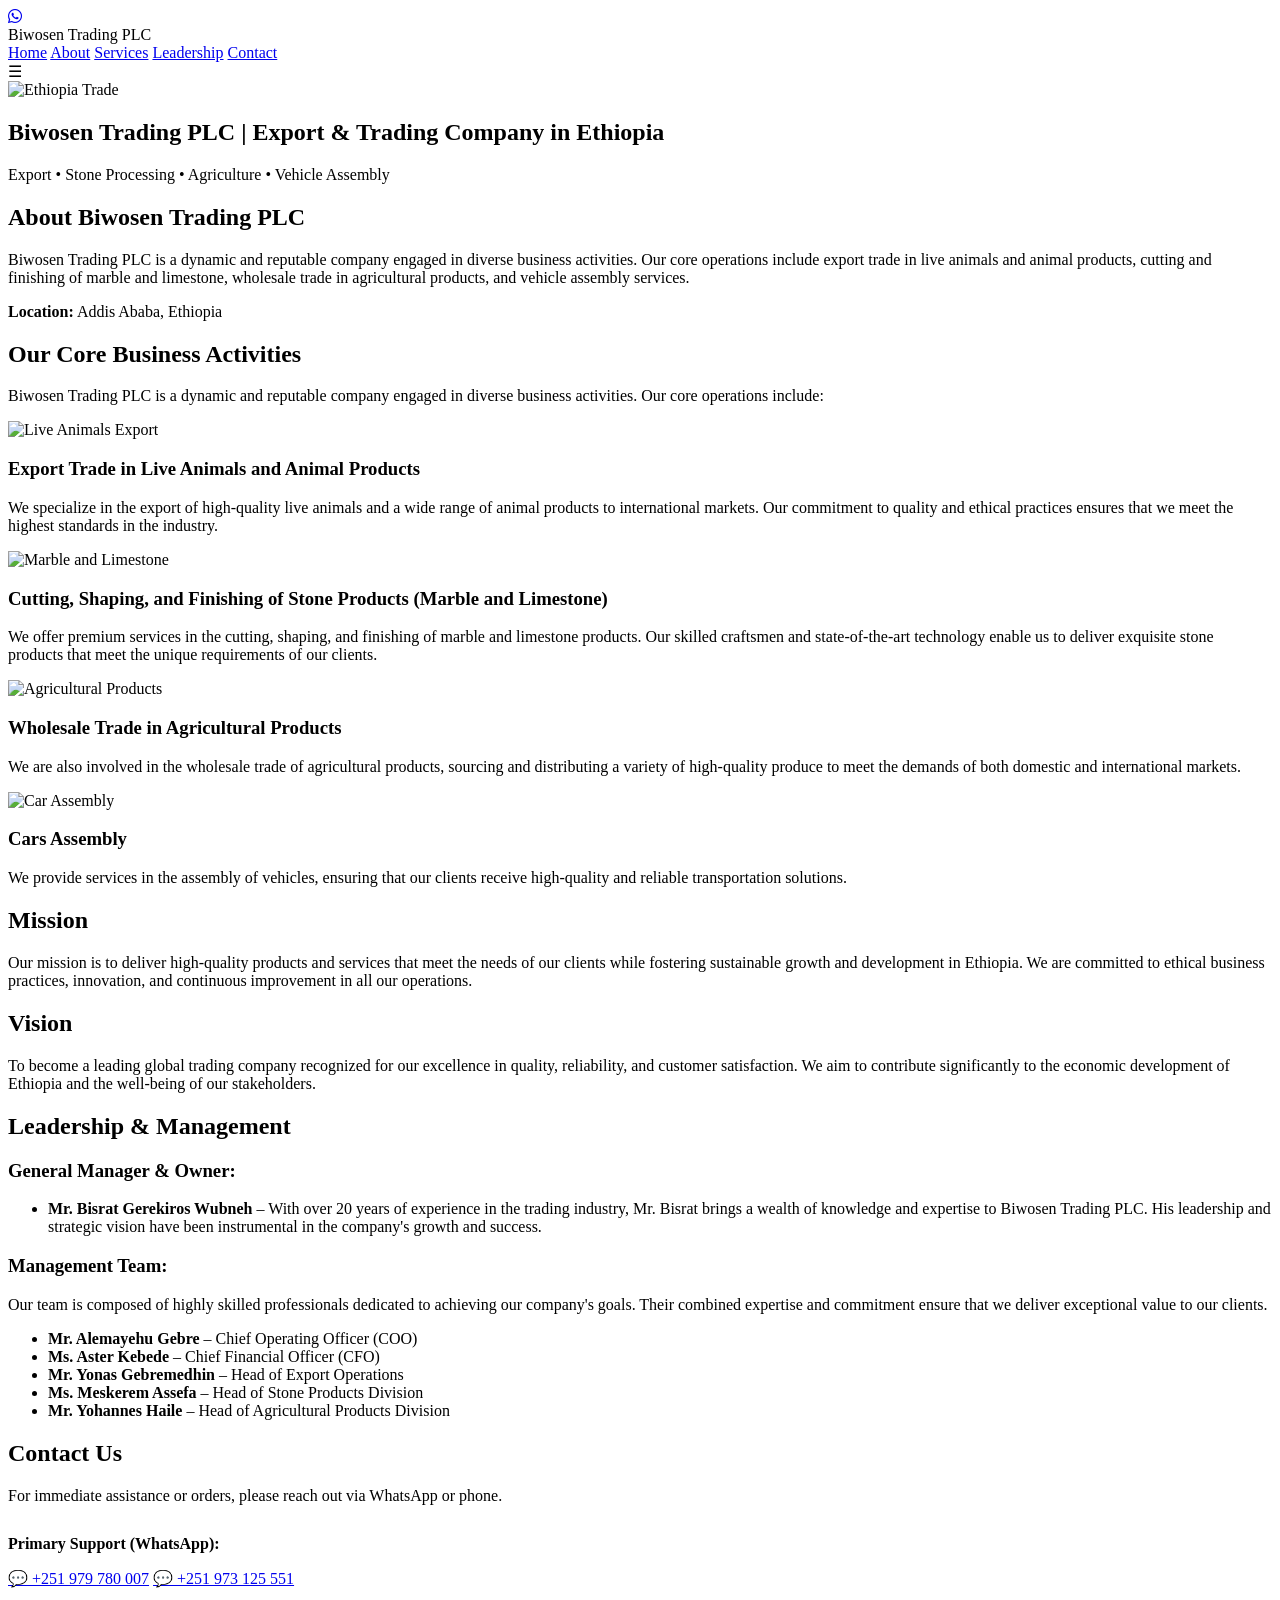
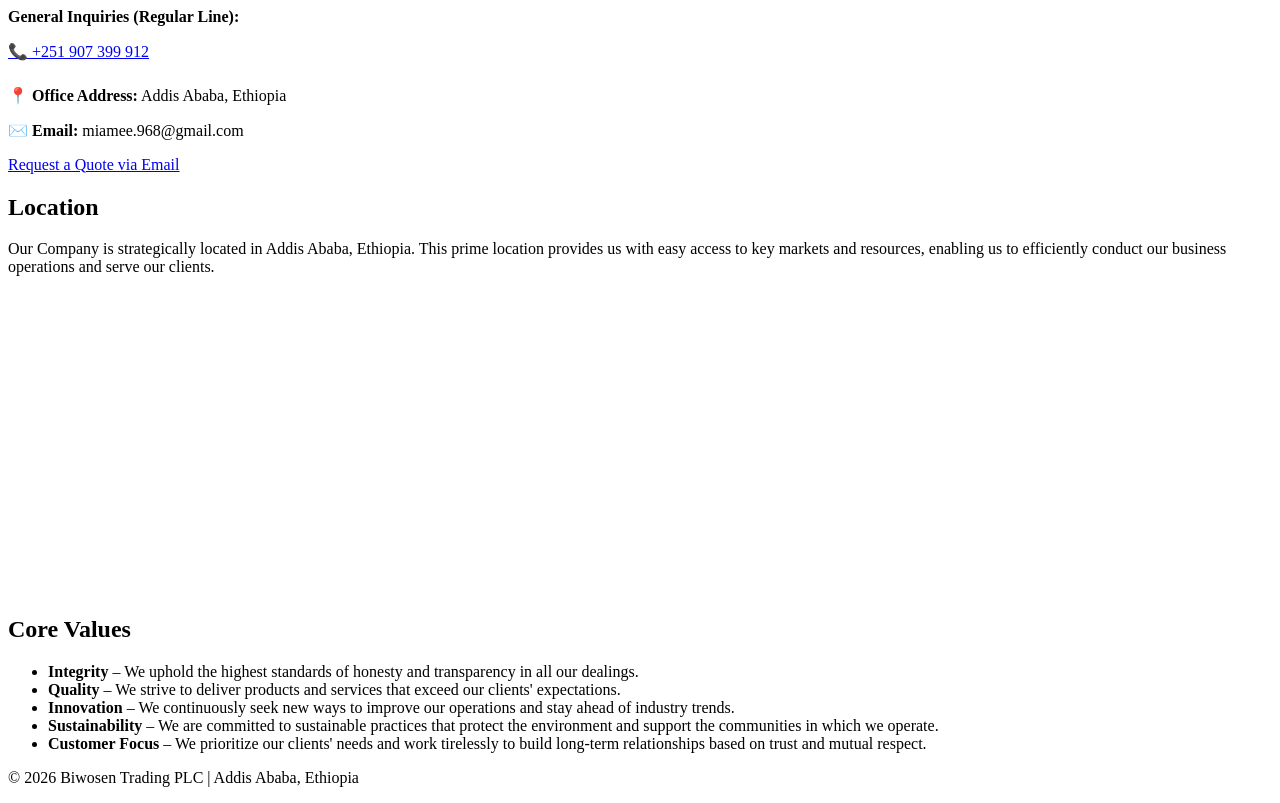
==== index.html @ 4773ff1c "Biwosen" ====
<!DOCTYPE html>
<html lang="en">
<head>
<meta charset="UTF-8">
<meta name="viewport" content="width=device-width, initial-scale=1.0">
<title>Biwosen Trading PLC | Export & Trading Company in Ethiopia</title>

<meta name="description" content="Biwosen Trading PLC is a leading trading company in Ethiopia specializing in live animals export, stone processing, agricultural wholesale, and vehicle assembly.">
<!--searchable keywords on google-->
<meta name="keywords" content="Ethiopia trading company, live animals export Ethiopia, marble stone Ethiopia, agriculture export Ethiopia, vehicle assembly Ethiopia">
<!--WhatsApp -->
<link rel="stylesheet" href="https://cdnjs.cloudflare.com/ajax/libs/font-awesome/6.5.0/css/all.min.css">

<link rel="stylesheet" href="css/style.css">
</head>

<a href="https://wa.me/251979780007" class="wa-float" target="_blank">
  <i class="fa-brands fa-whatsapp"></i>
</a>

<body>

<header>
  <div class="logo">Biwosen Trading PLC</div>
  <nav id="nav">
    <a href="#home">Home</a>
    <a href="#about">About</a>
    <a href="#services">Services</a>
    <a href="#leadership">Leadership</a>
    <a href="#contact">Contact</a>
  </nav>
  <div class="menu-toggle" onclick="toggleMenu()">☰</div>
</header>

<!-- HERO -->
<section id="home" class="hero">
  <img src="images/hero.jpg" alt="Ethiopia Trade">
  <div class="hero-content">
    <h1>Biwosen Trading PLC | Export & Trading Company in Ethiopia</h1>
    <p>Export • Stone Processing • Agriculture • Vehicle Assembly</p>
  </div>
</section>

<!-- ABOUT -->
<section id="about" class="section light">
  <h2>About Biwosen Trading PLC</h2>
  <p>
  Biwosen Trading PLC is a dynamic and reputable company engaged in diverse business activities. Our core operations include export trade in live animals and animal products, cutting and finishing of marble and limestone, wholesale trade in agricultural products, and vehicle assembly services.
  </p>

  <p><strong>Location:</strong> Addis Ababa, Ethiopia</p>
</section>

<!-- SERVICES -->
<section id="services" class="section">

<h2>Our Core Business Activities</h2>
<p>Biwosen Trading PLC is a dynamic and reputable company engaged in diverse business activities. Our core operations include:</p>
<div class="grid">

<div class="card">
<img src="images/live-animals.jpg" alt="Live Animals Export">
<h3>Export Trade in Live Animals and Animal Products</h3>
<p>We specialize in the export of high-quality live animals and a wide range of animal products to international markets. Our commitment to quality and ethical practices ensures that we meet the highest standards in the industry.
</p>
</div>

<div class="card">
<img src="images/stone-marble.jpg" alt="Marble and Limestone">
<h3>Cutting, Shaping, and Finishing of Stone Products (Marble and Limestone)</h3>
<p>We offer premium services in the cutting, shaping, and finishing of marble and limestone products. Our skilled craftsmen and state-of-the-art technology enable us to deliver exquisite stone products that meet the unique requirements of our clients.</p>
</div>

<div class="card">
<img src="images/agriculture.jpg" alt="Agricultural Products">
<h3>Wholesale Trade in Agricultural Products</h3>
<p>We are also involved in the wholesale trade of agricultural products, sourcing and distributing a variety of high-quality produce to meet the demands of both domestic and international markets.
</p>
</div>

<div class="card">
<img src="images/car-assembly.jpg" alt="Car Assembly">
<h3>Cars Assembly</h3>
<p>We provide services in the assembly of vehicles, ensuring that our clients receive high-quality and reliable transportation solutions.</p>
</div>

</div>
</section>

<!-- MISSION & VISION -->
<section class="section light">
<h2>Mission</h2>
<p>Our mission is to deliver high-quality products and services that meet the needs of our clients while fostering sustainable growth and development in Ethiopia. We are committed to ethical business practices, innovation, and continuous improvement in all our operations.
</p>

<h2>Vision</h2>
<p>To become a leading global trading company recognized for our excellence in quality, reliability, and customer satisfaction. We aim to contribute significantly to the economic development of Ethiopia and the well-being of our stakeholders.</p>
</section>

<!-- LEADERSHIP -->
<section id="leadership" class="section">
<h2>Leadership & Management</h2>
<!-- <img src="images/leadership.jpg" class="leader-img" alt="Leadership"> -->

<h3>General Manager & Owner:</h3> 
<ul><li><strong>Mr. Bisrat Gerekiros Wubneh</strong> – With over 20 years of experience in the trading industry, Mr. Bisrat brings a wealth of knowledge and expertise to Biwosen Trading PLC. His leadership and strategic vision have been instrumental in the company's growth and
success.
</li></ul>
<h3>Management Team:</h3> 
<p>Our team is composed of highly skilled professionals dedicated to achieving our
company's goals. Their combined expertise and commitment ensure that we deliver exceptional value to our clients.
</p>
<ul>
<li><strong>Mr. Alemayehu Gebre</strong> – Chief Operating Officer (COO)</li>
<li><strong>Ms. Aster Kebede</strong> – Chief Financial Officer (CFO)</li>
<li><strong>Mr. Yonas Gebremedhin</strong> – Head of Export Operations</li>
<li><strong>Ms. Meskerem Assefa</strong> – Head of Stone Products Division</li>
<li><strong>Mr. Yohannes Haile</strong> – Head of Agricultural Products Division</li>
</ul>
</section>


<!-- CONTACT -->
<section id="contact" class="section light">
  <h2>Contact Us</h2>
  <p>For immediate assistance or orders, please reach out via WhatsApp or phone.</p>
  
  <div class="contact-container" style="margin-top: 30px;">
    
    <div class="priority-contact">
      <p><strong>Primary Support (WhatsApp):</strong></p>
      <a href="https://wa.me/251979780007" class="wa-link" target="_blank">💬 +251 979 780 007</a>
      <a href="https://wa.me/251973125551" class="wa-link" target="_blank">💬 +251 973 125 551</a>
    </div>

    <div class="secondary-contact" style="margin-top: 20px;">
      <p><strong>General Inquiries (Regular Line):</strong></p>
      <a href="tel:+251907399912" class="phone-link">📞 +251 907 399 912</a>
    </div>

    <div class="info-contact" style="margin-top: 25px;">
      <p><strong>📍 Office Address:</strong> Addis Ababa, Ethiopia</p>
      <p><strong>✉️ Email:</strong> miamee.968@gmail.com</p>
    </div>
  </div>

  <a href="mailto:miamee.968@gmail.com?subject=Official Inquiry - Biwosen Trading" class="btn">Request a Quote via Email</a>
</section>

<!-- Location -->
<section id="location" class="section">
<h2>Location</h2>
<p>Our Company is strategically located in Addis Ababa, Ethiopia. This prime location provides us with easy access to key markets and resources, enabling us to efficiently conduct our business operations and serve our clients.</p>
</section>

  <!-- Google Map -->
  <div class="map">
    <iframe
      src="https://www.google.com/maps?q=Addis+Ababa&output=embed"
      width="100%"
      height="300"
      style="border:0;"
      allowfullscreen=""
      loading="lazy">
    </iframe>
  </div>

  <!-- CORE VALUES -->
<section class="section">
<h2>Core Values</h2>
<ul class="values">
<li><strong>Integrity</strong> – We uphold the highest standards of honesty and transparency in all our dealings.
</li>
<li><strong>Quality</strong> – We strive to deliver products and services that exceed our clients' expectations.</li>
<li><strong>Innovation</strong> – We continuously seek new ways to improve our operations and stay ahead of industry trends.</li>
<li><strong>Sustainability</strong> – We are committed to sustainable practices that protect the environment and support the communities in which we operate.
</li>
<li><strong>Customer Focus</strong> – We prioritize our clients' needs and work tirelessly to build long-term relationships based on trust and mutual respect.
</li>
</ul>
</section>

<footer>
<p>© 2026 Biwosen Trading PLC | Addis Ababa, Ethiopia</p>
</footer>

<script src="js/script.js"></script>
</body>
</html>
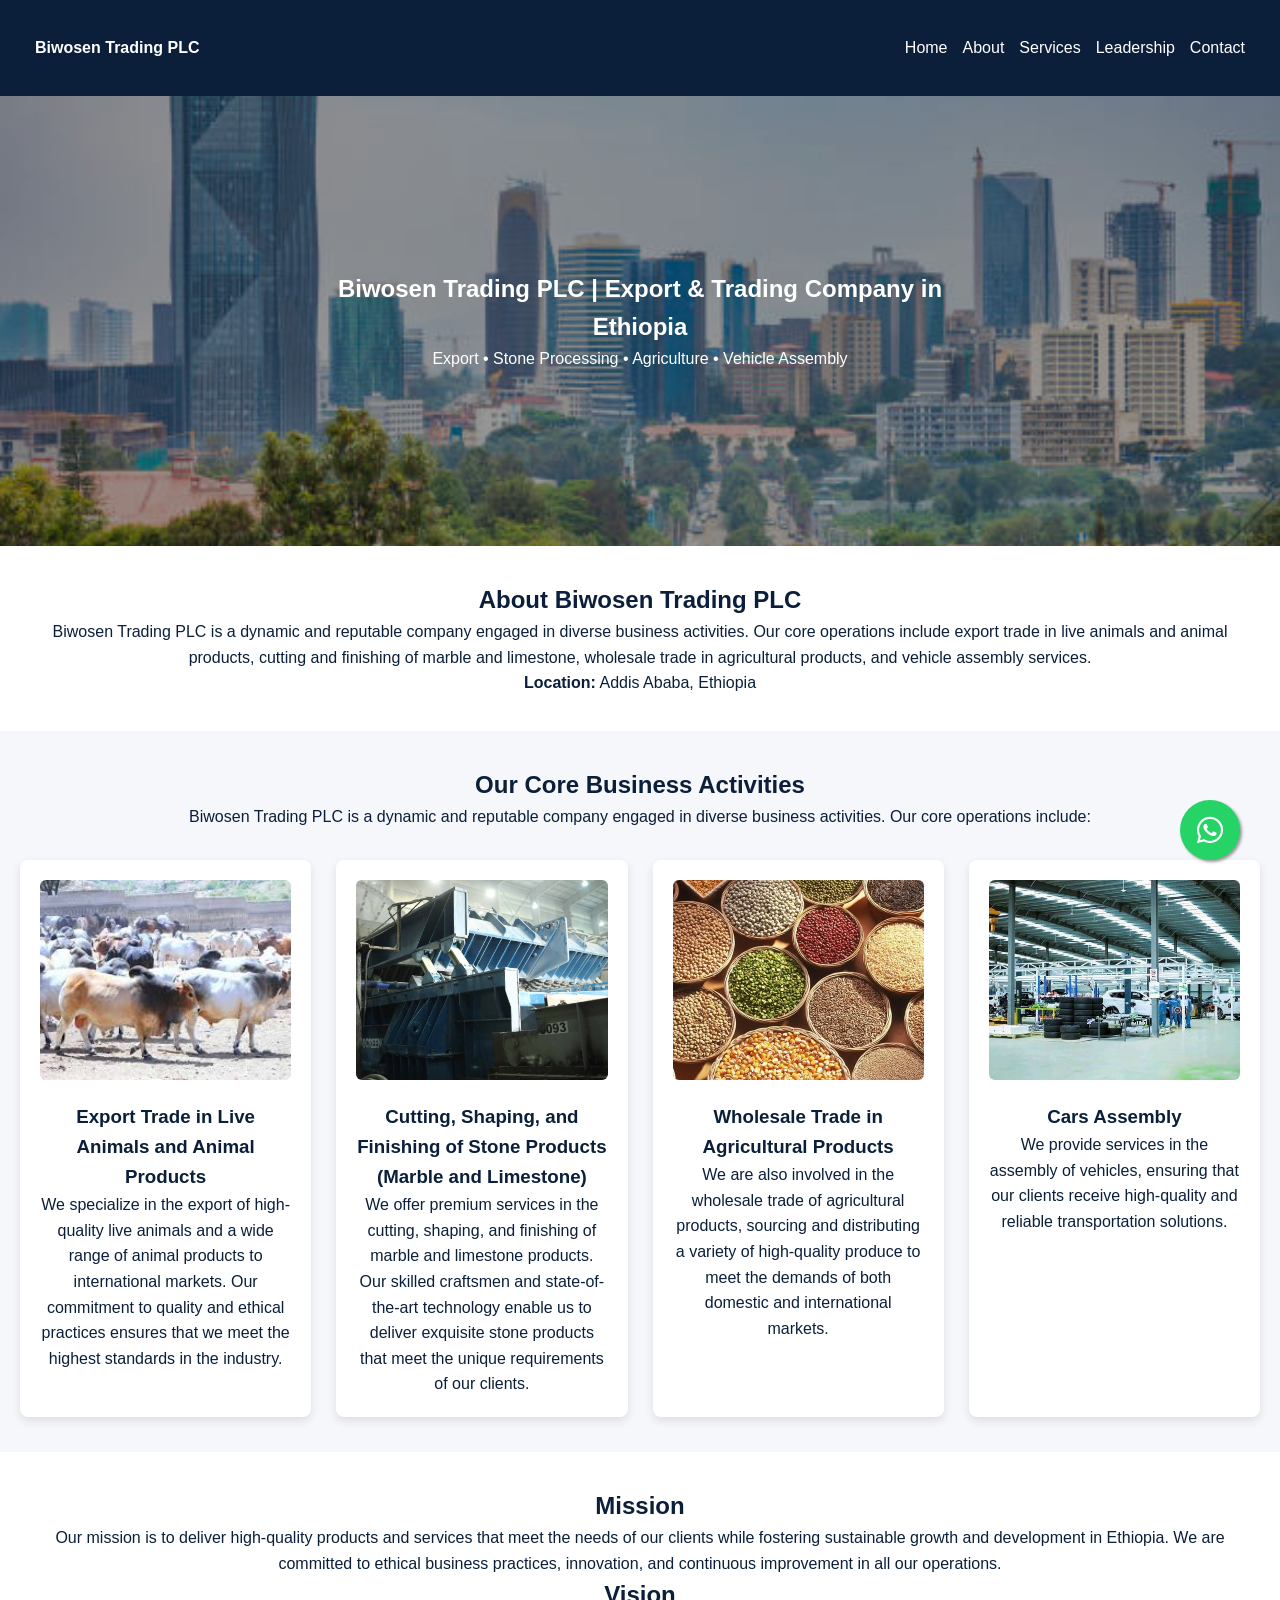
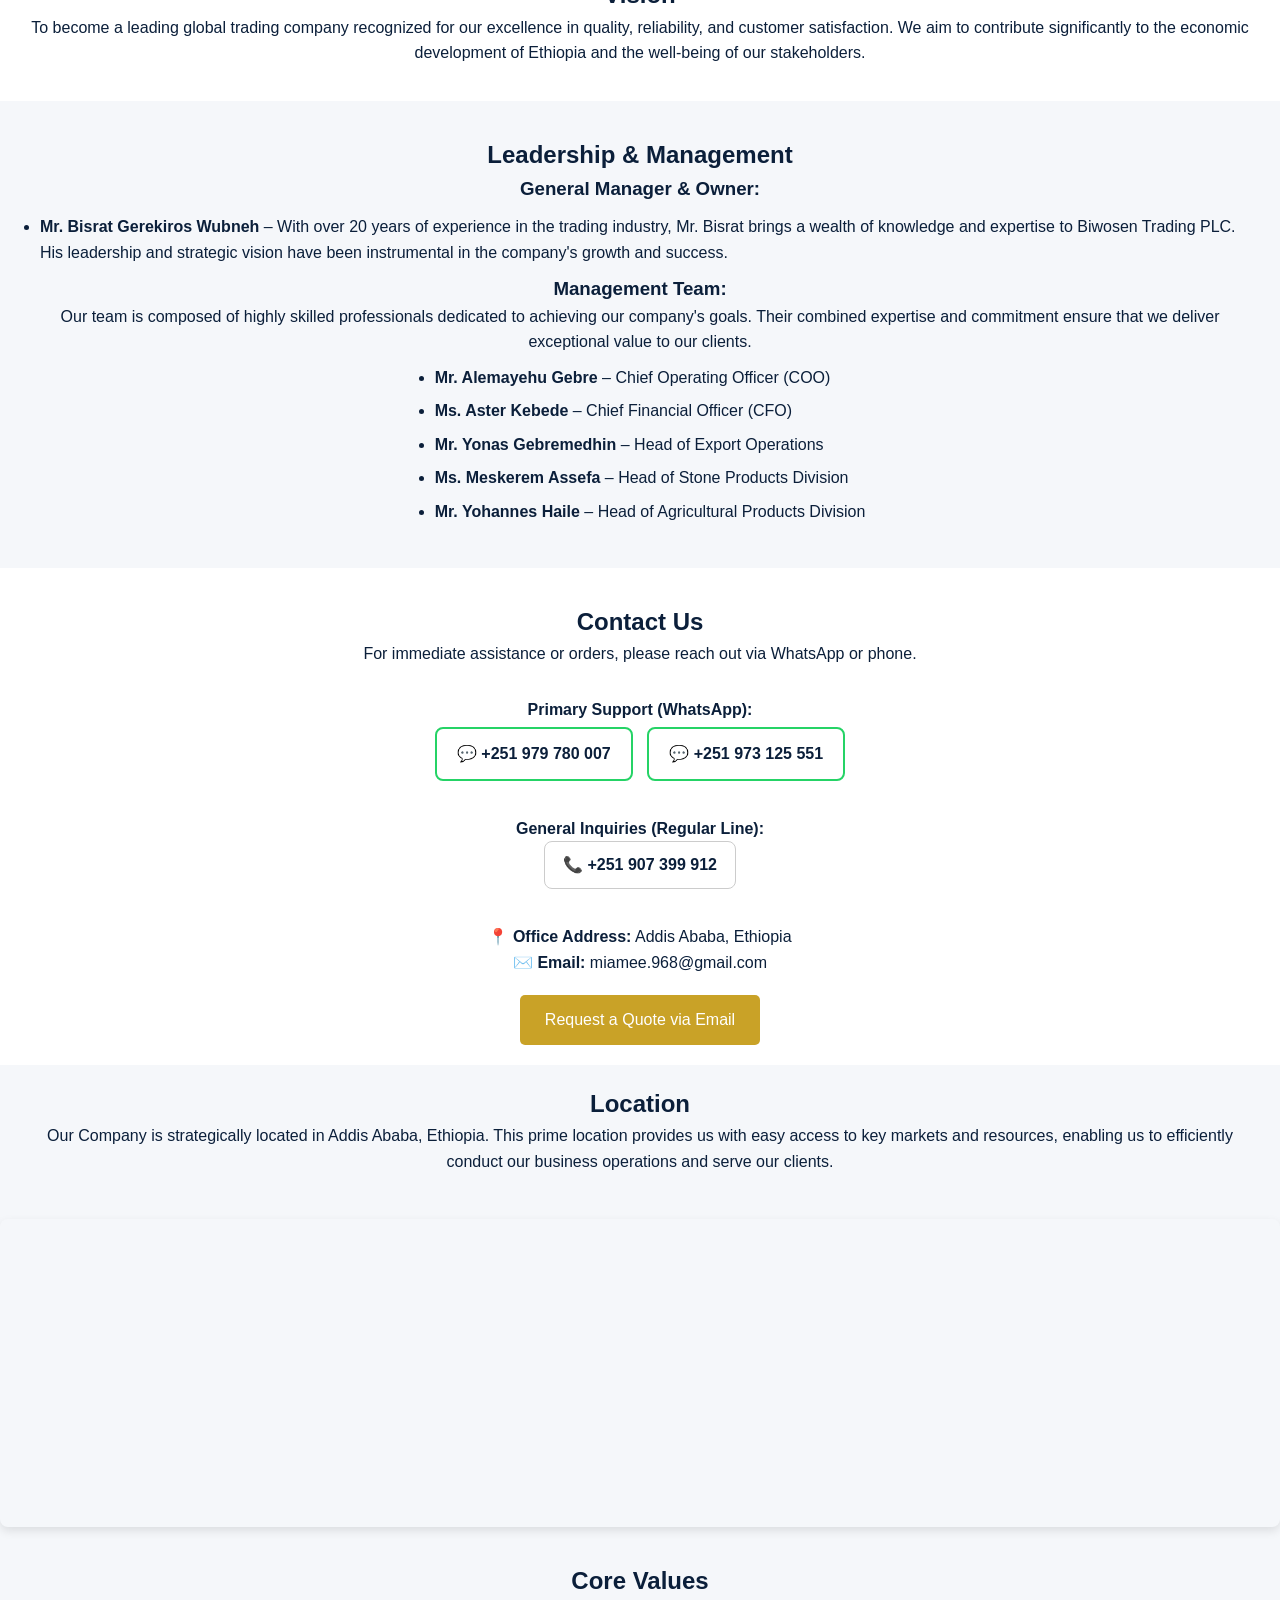
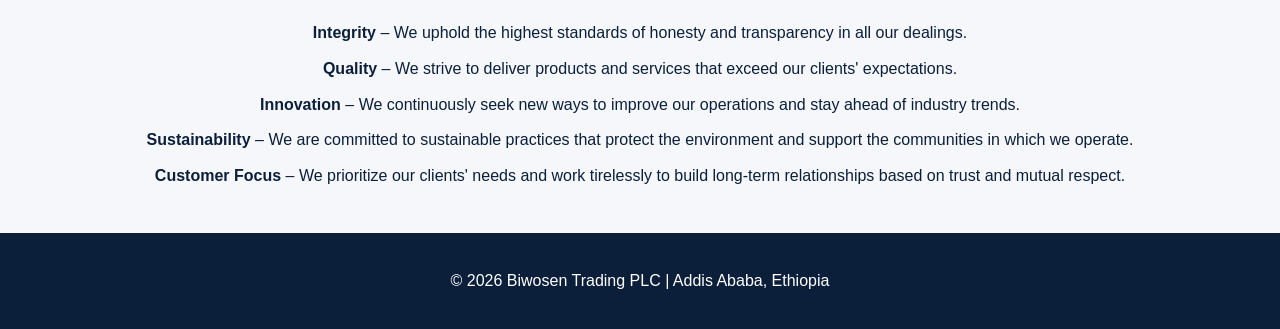
==== commit 209c47a7: "Update index.html home page" ====
--- a/index.html
+++ b/index.html
@@ -21,7 +21,9 @@
 <body>
 
 <header>
-  <div class="logo">Biwosen Trading PLC</div>
+<div class="logo">
+  <a href="#home" style="color: white; text-decoration: none;">Biwosen Trading PLC</a>
+</div>  
   <nav id="nav">
     <a href="#home">Home</a>
     <a href="#about">About</a>
@@ -187,3 +189,4 @@
 <script src="js/script.js"></script>
 </body>
 </html>
+
--- a/css/style.css
+++ b/css/style.css
@@ -0,0 +1,380 @@
+* {
+margin:0;
+padding:0;
+box-sizing:border-box;
+font-family:Arial, sans-serif;
+}
+
+body {
+background:#F5F7FA;
+color:#0B1F3A;
+line-height:1.6;
+scroll-behavior:smooth;
+}
+
+/* ================= HEADER ================= */
+
+header {
+display:flex;
+justify-content:space-between;
+align-items:center;
+background:#0B1F3A;
+color:white;
+padding:35px 35px;
+position:sticky;
+top:0;
+z-index:100;
+}
+
+.logo {
+  font-weight:bold;
+  font-size:16px;
+  max-width:70%;
+}
+
+
+nav {
+display:flex;
+}
+
+nav a {
+color:white;
+margin-left:15px;
+text-decoration:none;
+}
+
+.menu-toggle {
+display:none;
+font-size:24px;
+cursor:pointer;
+}
+
+/* ================= HERO ================= */
+
+.hero {
+position:relative;
+height:50vh;
+}
+
+.hero img {
+width:100%;
+height:100%;
+object-fit:cover;
+filter:brightness(60%);
+}
+
+.hero-content {
+position:absolute;
+top:50%;
+left:50%;
+transform:translate(-50%, -50%);
+color:white;
+text-align:center;
+}
+
+/* ================= SECTIONS ================= */
+
+.section {
+padding:35px 20px;
+text-align:center;
+}
+
+.light {
+background:white;
+}
+
+
+/* Centers the list container itself, but keeps text left-aligned */
+#leadership ul {
+  display: inline-block;
+  text-align: left;
+  margin-top: 10px;
+  padding-left: 20px; /* Gives room for the bullets */
+}
+
+/* Optional: Adds space between the management names */
+#leadership li {
+  margin-bottom: 8px;
+}
+
+/* ================= SERVICES GRID ================= */
+
+.grid {
+display:grid;
+grid-template-columns:repeat(auto-fit,minmax(250px,1fr));
+gap:25px;
+margin-top:30px;
+}
+
+.card {
+background:white;
+padding:20px;
+border-radius:8px;
+box-shadow:0 4px 10px rgba(0,0,0,0.1);
+transition:0.3s;
+}
+
+.card:hover {
+  transform:translateY(-5px);
+}
+
+.card img {
+width:100%;
+height:200px;
+object-fit:cover;
+margin-bottom:15px;
+border-radius:6px;
+}
+
+/* ================= VALUES ================= */
+
+.values {
+list-style:none;
+margin-top:20px;
+}
+
+.values li {
+margin-bottom:10px;
+}
+
+
+/* ================= BUTTON ================= */
+
+.btn {
+display:inline-block;
+margin-top:20px;
+padding:12px 25px;
+background:#C9A227;
+color:white;
+text-decoration:none;
+border-radius:5px;
+transition:0.3s;
+}
+
+.btn:hover {
+background:#a8821d;
+}
+
+/* ================= MAP ================= */
+
+.map {
+margin-top:10px;
+border-radius:8px;
+overflow:hidden;
+box-shadow:0 4px 10px rgba(0,0,0,0.1);
+}
+
+/* ================= CONTACT FORM ================= */
+
+form {
+max-width:600px;
+margin:40px auto 0 auto;
+display:flex;
+flex-direction:column;
+gap:15px;
+}
+
+form input,
+form textarea {
+padding:12px;
+border:1px solid #ccc;
+border-radius:6px;
+font-size:16px;
+width:100%;
+}
+
+form textarea {
+min-height:120px;
+resize:vertical;
+}
+
+form button {
+padding:12px;
+background:#0B1F3A;
+color:white;
+border:none;
+border-radius:6px;
+cursor:pointer;
+font-size:16px;
+transition:0.3s;
+}
+
+form button:hover {
+background:#C9A227;
+}
+
+#contact { padding-bottom: 20px; }
+#location { padding-top: 20px; }
+
+
+html {
+  scroll-padding-top: 70px; /* This matches your header height */
+}
+
+/* WhatsApp link style */
+.wa-link {
+  color:#25D366;
+  text-decoration:none;
+  font-weight:bold;
+  margin-right:10px;
+}
+
+/* Add icon before number */
+/* Container for alignment */
+.contact-container {
+  display: flex;
+  flex-direction: column;
+  align-items: center;
+  gap: 10px;
+}
+
+/* Priority Styling (WhatsApp) */
+.wa-link {
+  display: inline-block;
+  color: #0B1F3A;
+  text-decoration: none;
+  font-weight: bold;
+  padding: 12px 20px;
+  margin: 5px;
+  border: 2px solid #25D366; /* WhatsApp Green Border */
+  border-radius: 8px;
+  transition: 0.3s;
+  background: white;
+}
+
+.wa-link:hover {
+  background: #25D366;
+  background-color: #128C7E;
+  color: white;
+}
+
+/* Secondary Styling (Regular Phone) */
+.phone-link {
+  display: inline-block;
+  color: #0B1F3A;
+  text-decoration: none;
+  font-weight: bold;
+  padding: 10px 18px;
+  border: 1px solid #ccc;
+  border-radius: 8px;
+  transition: 0.3s;
+}
+
+.phone-link:hover {
+  border-color: #0B1F3A;
+  background: #f0f0f0;
+}
+
+/* Mobile: Stack everything for easy tapping */
+.wa-float {
+  position: fixed;
+  width: 60px;
+  height: 60px;
+  bottom: 40px;
+  right: 40px;
+  background-color: #25d366;
+  color: #FFF;
+  border-radius: 50px;
+  text-align: center;
+  font-size: 30px;
+  box-shadow: 2px 2px 3px #999;
+  z-index: 1000;
+  display: flex;
+  align-items: center;
+  justify-content: center;
+  text-decoration: none;
+}
+
+.wa-float:hover {
+  background-color: #128C7E;
+}
+
+/* Hide on very small screens if it covers text, or shrink it */
+@media (max-width: 768px) {
+  .wa-float {
+    width: 50px;
+    height: 50px;
+    bottom: 20px;
+    right: 20px;
+    font-size: 25px;
+  }
+
+}
+
+
+
+
+/* ================= FOOTER ================= */
+
+footer {
+background:#0B1F3A;
+color:white;
+padding:35px;
+margin-top:0px;
+text-align:center;
+}
+
+/* ================= MOBILE ================= */
+/* ================= MOBILE OPTIMIZATIONS ================= */
+
+@media (max-width: 768px) {
+  /* Fix Navigation */
+  nav {
+    display: none; /* Hidden by default */
+    flex-direction: column;
+    background: #0B1F3A;
+    position: absolute;
+    top: 100%; /* Sits exactly below header */
+    left: 0;
+    width: 100%;
+    text-align: center;
+    padding-bottom: 20px;
+    box-shadow: 0 10px 10px rgba(0,0,0,0.2);
+  }
+
+  /* Make links easier to tap */
+  nav a {
+    display: block;
+    padding: 15px;
+    margin-left: 0;
+    border-bottom: 1px solid rgba(255,255,255,0.1);
+  }
+
+  .menu-toggle {
+    display: block;
+  }
+
+  /* Show nav when JS adds the 'active' class */
+  nav.active {
+    display: flex;
+  }
+
+  /* Adjust Hero for smaller screens */
+  .hero {
+    height: 30vh;
+  }
+
+  .hero-content {
+    width: 90%;
+  }
+
+  .hero-content h1 {
+    font-size: 1.5rem;
+    line-height: 1.2;
+  }
+
+  .hero-content p {
+    font-size: 0.9rem;
+  }
+
+  /* Sections & Grid */
+  .section {
+    padding: 25px 15px;
+  }
+
+  .grid {
+    grid-template-columns: 1fr; /* Single column on mobile */
+    gap: 20px;
+  }
+
+}
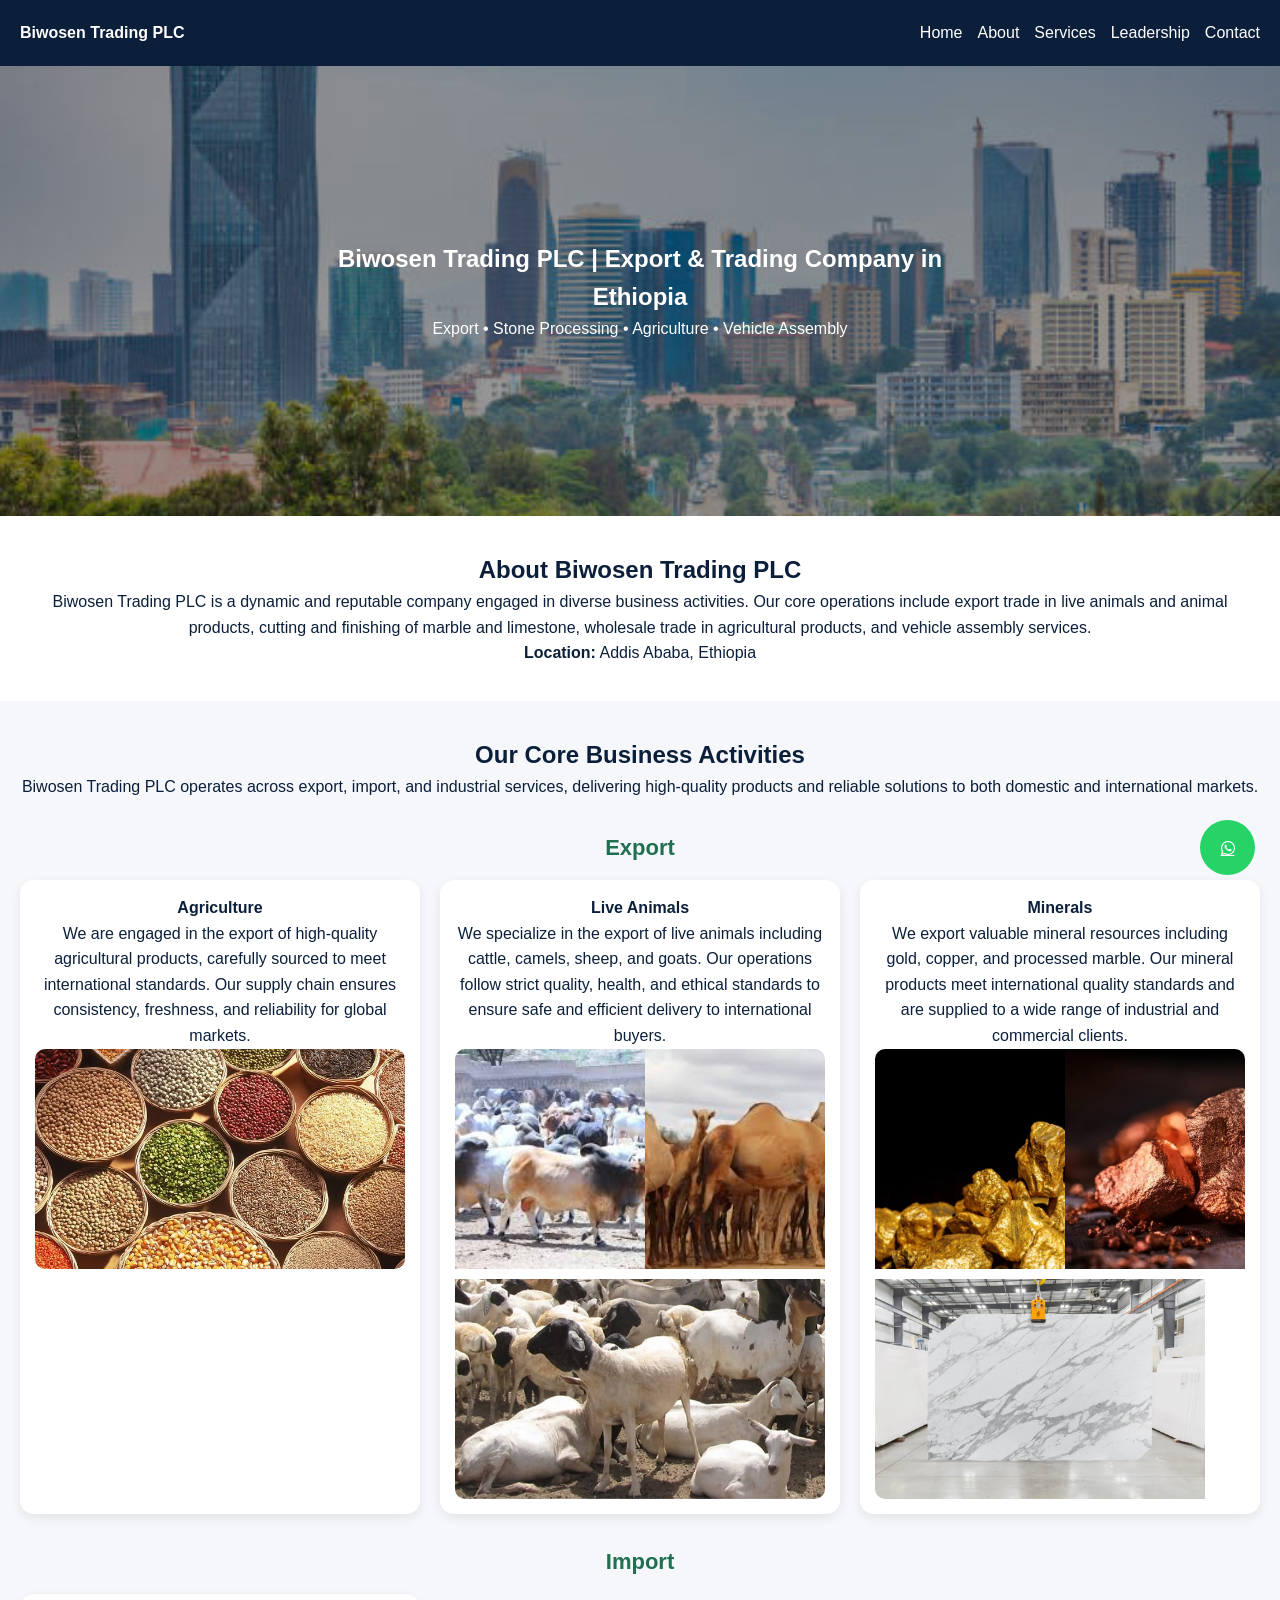
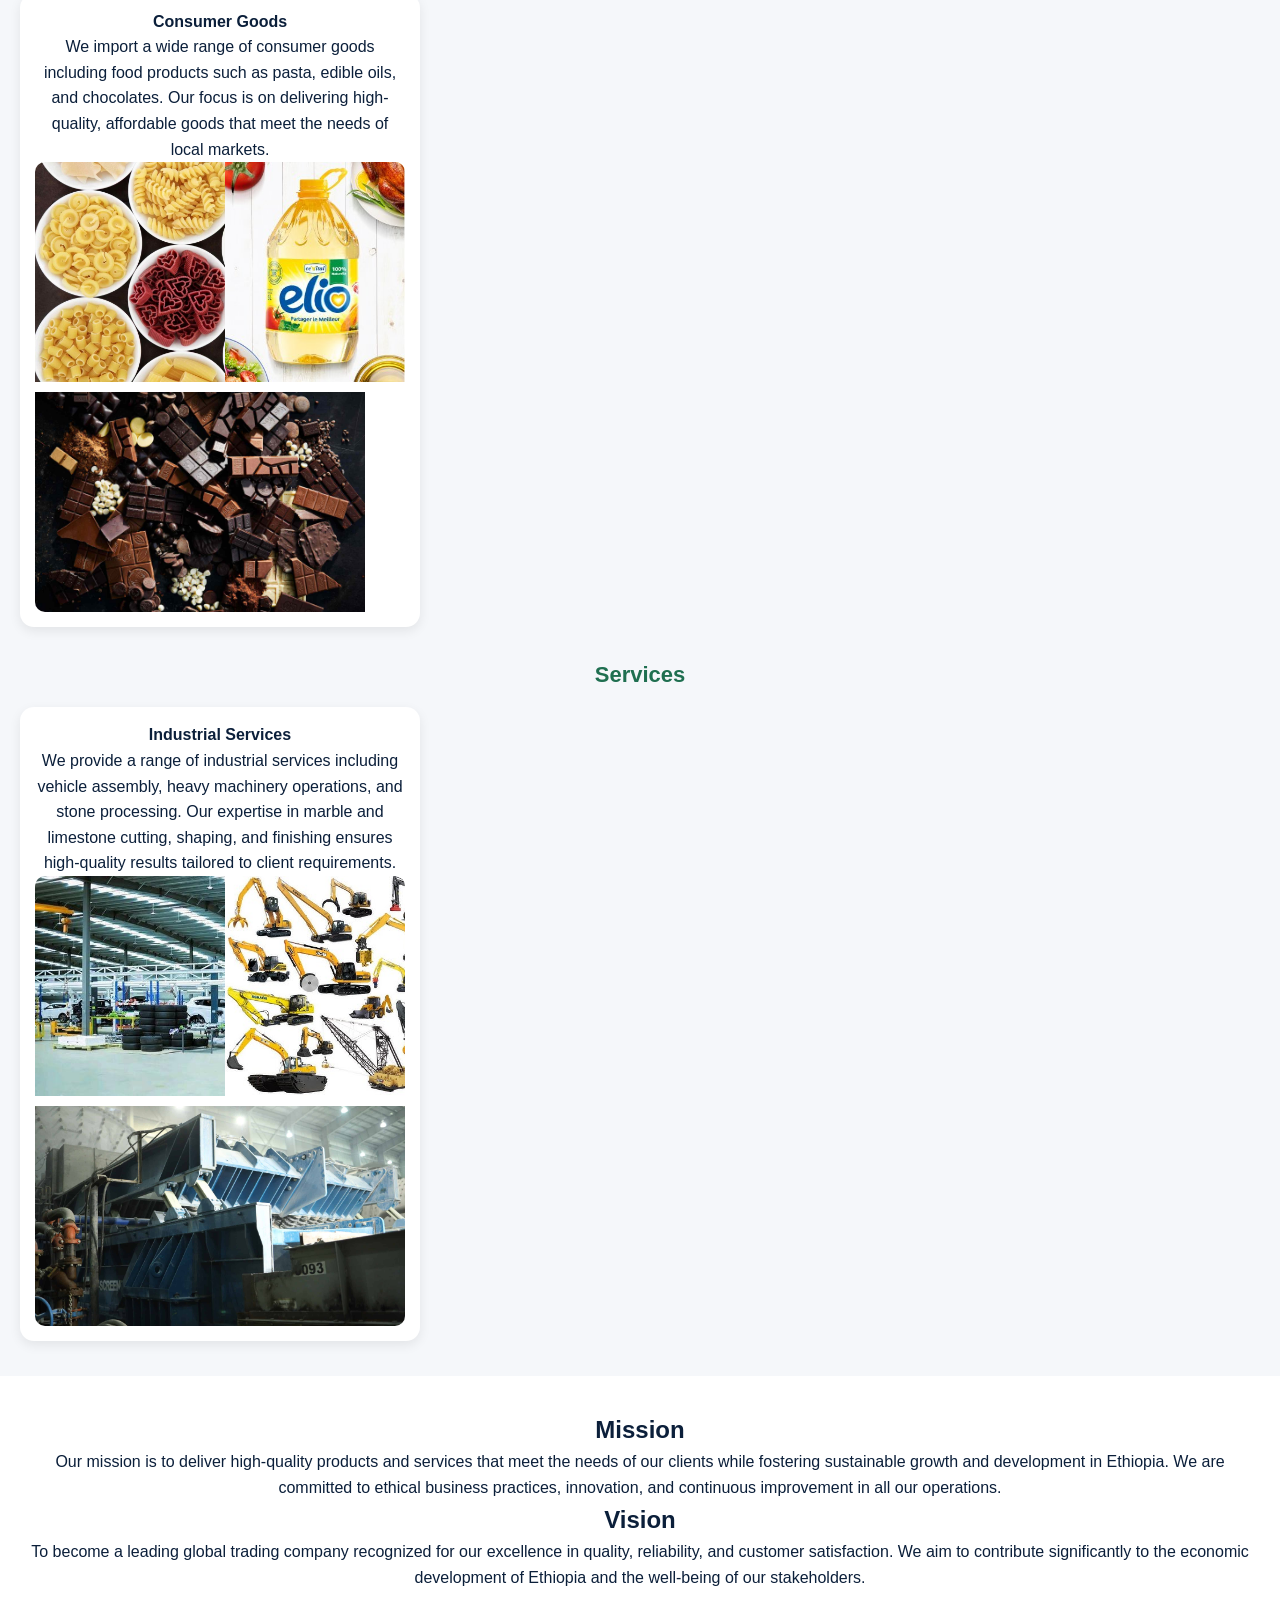
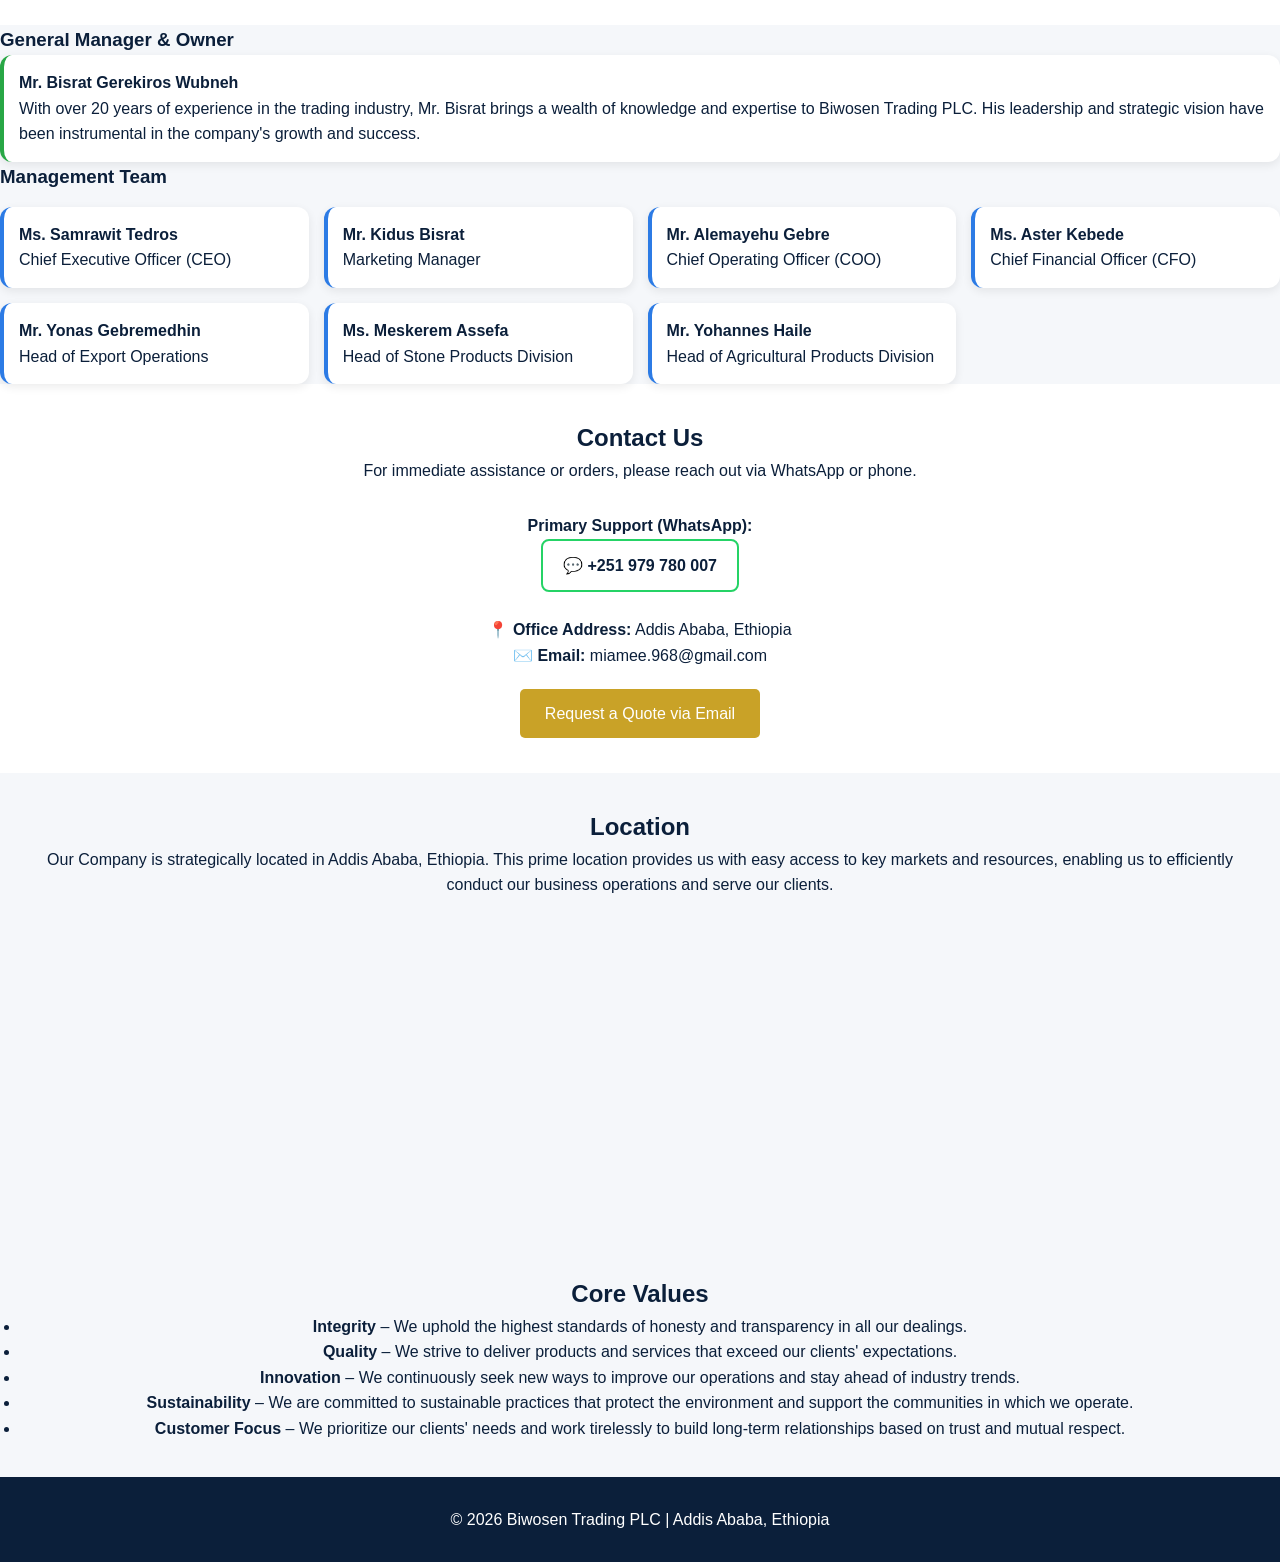
==== commit 01eb74ae: "test" ====
--- a/index.html
+++ b/index.html
@@ -53,40 +53,105 @@
   <p><strong>Location:</strong> Addis Ababa, Ethiopia</p>
 </section>
 
+<!-- EXPORT-import-services -->
+
+<section id="services" class="section">
+
+<h2>Our Core Business Activities</h2>
+
+<p>
+Biwosen Trading PLC operates across export, import, and industrial services, delivering high-quality products and reliable solutions to both domestic and international markets.
+</p>
+
+<!-- EXPORT -->
+<h3 class="category-title">Export</h3>
+<div class="category">
+
+  <!-- Agriculture -->
+  <div class="category-card">
+    <h4>Agriculture</h4>
+    <p>
+      We are engaged in the export of high-quality agricultural products, carefully sourced to meet international standards. Our supply chain ensures consistency, freshness, and reliability for global markets.
+    </p>
+    <div class="slider-container">
+      <div class="slider">
+        <img src="images/export/agriculture.jpg" alt="Agricultural products export">
+      </div>
+    </div>
+  </div>
+
+  <!-- Live Animals -->
+  <div class="category-card">
+    <h4>Live Animals</h4>
+    <p>
+      We specialize in the export of live animals including cattle, camels, sheep, and goats. Our operations follow strict quality, health, and ethical standards to ensure safe and efficient delivery to international buyers.
+    </p>
+    <div class="slider-container">
+      <div class="slider">
+        <img src="images/export/cow.jpg" alt="Cow export">
+        <img src="images/export/camel.jpg" alt="Camel export">
+        <img src="images/export/sheep_goat.jpg" alt="Sheep and goat export">
+      </div>
+    </div>
+  </div>
+
+  <!-- Minerals -->
+  <div class="category-card">
+    <h4>Minerals</h4>
+    <p>
+      We export valuable mineral resources including gold, copper, and processed marble. Our mineral products meet international quality standards and are supplied to a wide range of industrial and commercial clients.
+    </p>
+    <div class="slider-container">
+      <div class="slider">
+        <img src="images/export/gold.jpg" alt="Gold export">
+        <img src="images/export/copper.jpg" alt="Copper export">
+        <img src="images/export/marble.jpg" alt="Marble export">
+      </div>
+    </div>
+  </div>
+
+</div>
+
+<!-- IMPORT -->
+<h3 class="category-title">Import</h3>
+<div class="category">
+
+  <div class="category-card">
+    <h4>Consumer Goods</h4>
+    <p>
+      We import a wide range of consumer goods including food products such as pasta, edible oils, and chocolates. Our focus is on delivering high-quality, affordable goods that meet the needs of local markets.
+    </p>
+    <div class="slider-container">
+      <div class="slider">
+        <img src="images/import/pasta.jpg" alt="Pasta import">
+        <img src="images/import/oil2.jpg" alt="Cooking oil import">
+        <img src="images/import/chocolate.jpg" alt="Chocolate import">
+      </div>
+    </div>
+  </div>
+
+</div>
+
 <!-- SERVICES -->
-<section id="services" class="section">
-
-<h2>Our Core Business Activities</h2>
-<p>Biwosen Trading PLC is a dynamic and reputable company engaged in diverse business activities. Our core operations include:</p>
-<div class="grid">
-
-<div class="card">
-<img src="images/live-animals.jpg" alt="Live Animals Export">
-<h3>Export Trade in Live Animals and Animal Products</h3>
-<p>We specialize in the export of high-quality live animals and a wide range of animal products to international markets. Our commitment to quality and ethical practices ensures that we meet the highest standards in the industry.
-</p>
-</div>
-
-<div class="card">
-<img src="images/stone-marble.jpg" alt="Marble and Limestone">
-<h3>Cutting, Shaping, and Finishing of Stone Products (Marble and Limestone)</h3>
-<p>We offer premium services in the cutting, shaping, and finishing of marble and limestone products. Our skilled craftsmen and state-of-the-art technology enable us to deliver exquisite stone products that meet the unique requirements of our clients.</p>
-</div>
-
-<div class="card">
-<img src="images/agriculture.jpg" alt="Agricultural Products">
-<h3>Wholesale Trade in Agricultural Products</h3>
-<p>We are also involved in the wholesale trade of agricultural products, sourcing and distributing a variety of high-quality produce to meet the demands of both domestic and international markets.
-</p>
-</div>
-
-<div class="card">
-<img src="images/car-assembly.jpg" alt="Car Assembly">
-<h3>Cars Assembly</h3>
-<p>We provide services in the assembly of vehicles, ensuring that our clients receive high-quality and reliable transportation solutions.</p>
-</div>
-
-</div>
+<h3 class="category-title">Services</h3>
+<div class="category">
+
+  <div class="category-card">
+    <h4>Industrial Services</h4>
+    <p>
+      We provide a range of industrial services including vehicle assembly, heavy machinery operations, and stone processing. Our expertise in marble and limestone cutting, shaping, and finishing ensures high-quality results tailored to client requirements.
+    </p>
+    <div class="slider-container">
+      <div class="slider">
+        <img src="images/service/car-assembly.jpg" alt="Car assembly service">
+        <img src="images/service/excavator.jpg" alt="Excavator service">
+        <img src="images/service/stone-marble.jpg" alt="Stone and marble processing">
+      </div>
+    </div>
+  </div>
+
+</div>
+
 </section>
 
 <!-- MISSION & VISION -->
@@ -100,26 +165,58 @@
 </section>
 
 <!-- LEADERSHIP -->
-<section id="leadership" class="section">
-<h2>Leadership & Management</h2>
-<!-- <img src="images/leadership.jpg" class="leader-img" alt="Leadership"> -->
-
-<h3>General Manager & Owner:</h3> 
-<ul><li><strong>Mr. Bisrat Gerekiros Wubneh</strong> – With over 20 years of experience in the trading industry, Mr. Bisrat brings a wealth of knowledge and expertise to Biwosen Trading PLC. His leadership and strategic vision have been instrumental in the company's growth and
-success.
-</li></ul>
-<h3>Management Team:</h3> 
-<p>Our team is composed of highly skilled professionals dedicated to achieving our
-company's goals. Their combined expertise and commitment ensure that we deliver exceptional value to our clients.
-</p>
-<ul>
-<li><strong>Mr. Alemayehu Gebre</strong> – Chief Operating Officer (COO)</li>
-<li><strong>Ms. Aster Kebede</strong> – Chief Financial Officer (CFO)</li>
-<li><strong>Mr. Yonas Gebremedhin</strong> – Head of Export Operations</li>
-<li><strong>Ms. Meskerem Assefa</strong> – Head of Stone Products Division</li>
-<li><strong>Mr. Yohannes Haile</strong> – Head of Agricultural Products Division</li>
-</ul>
-</section>
+<div class="team-section">
+
+  <h3 class="team-title">General Manager & Owner</h3>
+
+  <div class="team-card owner-card">
+    <h4>Mr. Bisrat Gerekiros Wubneh</h4>
+    <p>
+      With over 20 years of experience in the trading industry, Mr. Bisrat brings a wealth of knowledge and expertise to Biwosen Trading PLC. His leadership and strategic vision have been instrumental in the company's growth and success.
+    </p>
+  </div>
+
+  <h3 class="team-title">Management Team</h3>
+
+  <div class="team-grid">
+
+    <div class="team-card">
+      <h4>Ms. Samrawit Tedros</h4>
+      <p>Chief Executive Officer (CEO)</p>
+    </div>
+
+    <div class="team-card">
+      <h4>Mr. Kidus Bisrat</h4>
+      <p>Marketing Manager</p>
+    </div>
+
+    <div class="team-card">
+      <h4>Mr. Alemayehu Gebre</h4>
+      <p>Chief Operating Officer (COO)</p>
+    </div>
+
+    <div class="team-card">
+      <h4>Ms. Aster Kebede</h4>
+      <p>Chief Financial Officer (CFO)</p>
+    </div>
+
+    <div class="team-card">
+      <h4>Mr. Yonas Gebremedhin</h4>
+      <p>Head of Export Operations</p>
+    </div>
+
+    <div class="team-card">
+      <h4>Ms. Meskerem Assefa</h4>
+      <p>Head of Stone Products Division</p>
+    </div>
+
+    <div class="team-card">
+      <h4>Mr. Yohannes Haile</h4>
+      <p>Head of Agricultural Products Division</p>
+    </div>
+
+  </div>
+</div>
 
 
 <!-- CONTACT -->
@@ -129,16 +226,12 @@
   
   <div class="contact-container" style="margin-top: 30px;">
     
-    <div class="priority-contact">
-      <p><strong>Primary Support (WhatsApp):</strong></p>
-      <a href="https://wa.me/251979780007" class="wa-link" target="_blank">💬 +251 979 780 007</a>
-      <a href="https://wa.me/251973125551" class="wa-link" target="_blank">💬 +251 973 125 551</a>
-    </div>
-
-    <div class="secondary-contact" style="margin-top: 20px;">
-      <p><strong>General Inquiries (Regular Line):</strong></p>
-      <a href="tel:+251907399912" class="phone-link">📞 +251 907 399 912</a>
-    </div>
+<div class="priority-contact">
+  <p><strong>Primary Support (WhatsApp):</strong></p>
+  <a href="https://wa.me/251979780007" class="wa-link" target="_blank">
+    💬 +251 979 780 007
+  </a>
+</div>
 
     <div class="info-contact" style="margin-top: 25px;">
       <p><strong>📍 Office Address:</strong> Addis Ababa, Ethiopia</p>
--- a/css/style.css
+++ b/css/style.css
@@ -1,342 +1,299 @@
+/* ================= RESET ================= */
 * {
-margin:0;
-padding:0;
-box-sizing:border-box;
-font-family:Arial, sans-serif;
+  margin: 0;
+  padding: 0;
+  box-sizing: border-box;
+  font-family: Arial, sans-serif;
+}
+
+html, body {
+  overflow-x: hidden;
+  scroll-behavior: smooth;
 }
 
 body {
-background:#F5F7FA;
-color:#0B1F3A;
-line-height:1.6;
-scroll-behavior:smooth;
+  background: #F5F7FA;
+  color: #0B1F3A;
+  line-height: 1.6;
 }
 
 /* ================= HEADER ================= */
-
 header {
-display:flex;
-justify-content:space-between;
-align-items:center;
-background:#0B1F3A;
-color:white;
-padding:35px 35px;
-position:sticky;
-top:0;
-z-index:100;
+  display: flex;
+  justify-content: space-between;
+  align-items: center;
+  background: #0B1F3A;
+  color: white;
+  padding: 20px;
+  flex-wrap: wrap;
+  position: sticky;
+  top: 0;
+  z-index: 100;
 }
 
 .logo {
-  font-weight:bold;
-  font-size:16px;
-  max-width:70%;
-}
-
+  font-weight: bold;
+  font-size: 16px;
+  max-width: 70%;
+}
 
 nav {
-display:flex;
+  display: flex;
 }
 
 nav a {
-color:white;
-margin-left:15px;
-text-decoration:none;
+  color: white;
+  margin-left: 15px;
+  text-decoration: none;
 }
 
 .menu-toggle {
-display:none;
-font-size:24px;
-cursor:pointer;
+  display: none;
+  font-size: 24px;
+  cursor: pointer;
 }
 
 /* ================= HERO ================= */
-
 .hero {
-position:relative;
-height:50vh;
+  position: relative;
+  height: 50vh;
 }
 
 .hero img {
-width:100%;
-height:100%;
-object-fit:cover;
-filter:brightness(60%);
+  width: 100%;
+  height: 100%;
+  object-fit: cover;
+  filter: brightness(60%);
 }
 
 .hero-content {
-position:absolute;
-top:50%;
-left:50%;
-transform:translate(-50%, -50%);
-color:white;
-text-align:center;
+  position: absolute;
+  top: 50%;
+  left: 50%;
+  transform: translate(-50%, -50%);
+  color: white;
+  text-align: center;
 }
 
 /* ================= SECTIONS ================= */
-
 .section {
-padding:35px 20px;
-text-align:center;
+  padding: 35px 20px;
+  text-align: center;
 }
 
 .light {
-background:white;
-}
-
-
-/* Centers the list container itself, but keeps text left-aligned */
-#leadership ul {
+  background: white;
+}
+
+/* ================= CATEGORY ================= */
+.category-title {
+  margin-top: 30px;
+  font-size: 22px;
+  color: #1f6f50;
+}
+
+.category {
+  display: grid;
+  grid-template-columns: 1fr;
+  gap: 20px;
+  margin-top: 15px;
+}
+
+@media (min-width: 700px) {
+  .category {
+    grid-template-columns: repeat(2, 1fr);
+  }
+}
+
+@media (min-width: 1000px) {
+  .category {
+    grid-template-columns: repeat(3, 1fr);
+  }
+}
+
+.category-card {
+  background: #fff;
+  border-radius: 14px;
+  padding: 15px;
+  box-shadow: 0 4px 12px rgba(0,0,0,0.08);
+}
+
+/* ================= SLIDER ================= */
+.slider-container {
+  position: relative;
+  overflow: hidden;
+  border-radius: 10px;
+}
+
+.slider {
+  display: grid;
+  grid-template-columns: repeat(auto-fit, minmax(140px, 1fr));
+  gap: 10px;
+}
+
+/* 🔥 KEY IMAGE FIX */
+.slider img {
+  min-width: 100%;
+  height: 220px;
+  object-fit: cover;
+  object-position: center;
+  flex-shrink: 0;
+}
+
+/* 🎯 MOBILE FIX (NO RIGHT SIDE CUT) */
+@media (max-width: 768px) {
+  .slider img {
+    height: 180px;
+    object-position: center right; /* 👈 shows right side too */
+  }
+}
+
+/* Optional: special tuning per category */
+img[src*="agriculture"],
+img[src*="animal"],
+img[src*="cow"],
+img[src*="camel"],
+img[src*="sheep"],
+img[src*="gold"],
+img[src*="copper"],
+img[src*="marble"] {
+  object-position: center;
+}
+
+/* ================= SLIDER BUTTONS ================= */
+.prev, .next {
+  position: absolute;
+  top: 50%;
+  transform: translateY(-50%);
+  background: rgba(0,0,0,0.5);
+  color: white;
+  border: none;
+  padding: 8px 12px;
+  cursor: pointer;
+  border-radius: 50%;
+  z-index: 2;
+}
+
+.prev { left: 10px; }
+.next { right: 10px; }
+
+/* ================= TEAM ================= */
+.team-grid {
+  display: grid;
+  grid-template-columns: repeat(auto-fit, minmax(260px, 1fr));
+  gap: 15px;
+  margin-top: 15px;
+}
+
+.team-card {
+  background: #fff;
+  border-radius: 12px;
+  padding: 15px;
+  box-shadow: 0 3px 10px rgba(0,0,0,0.08);
+  border-left: 4px solid #2c7be5;
+}
+
+.owner-card {
+  border-left: 4px solid #28a745;
+}
+
+/* ================= BUTTON ================= */
+.btn {
   display: inline-block;
-  text-align: left;
-  margin-top: 10px;
-  padding-left: 20px; /* Gives room for the bullets */
-}
-
-/* Optional: Adds space between the management names */
-#leadership li {
-  margin-bottom: 8px;
-}
-
-/* ================= SERVICES GRID ================= */
-
-.grid {
-display:grid;
-grid-template-columns:repeat(auto-fit,minmax(250px,1fr));
-gap:25px;
-margin-top:30px;
-}
-
-.card {
-background:white;
-padding:20px;
-border-radius:8px;
-box-shadow:0 4px 10px rgba(0,0,0,0.1);
-transition:0.3s;
-}
-
-.card:hover {
-  transform:translateY(-5px);
-}
-
-.card img {
-width:100%;
-height:200px;
-object-fit:cover;
-margin-bottom:15px;
-border-radius:6px;
-}
-
-/* ================= VALUES ================= */
-
-.values {
-list-style:none;
-margin-top:20px;
-}
-
-.values li {
-margin-bottom:10px;
-}
-
-
-/* ================= BUTTON ================= */
-
-.btn {
-display:inline-block;
-margin-top:20px;
-padding:12px 25px;
-background:#C9A227;
-color:white;
-text-decoration:none;
-border-radius:5px;
-transition:0.3s;
+  margin-top: 20px;
+  padding: 12px 25px;
+  background: #C9A227;
+  color: white;
+  text-decoration: none;
+  border-radius: 5px;
 }
 
 .btn:hover {
-background:#a8821d;
-}
-
-/* ================= MAP ================= */
-
-.map {
-margin-top:10px;
-border-radius:8px;
-overflow:hidden;
-box-shadow:0 4px 10px rgba(0,0,0,0.1);
-}
-
-/* ================= CONTACT FORM ================= */
-
+  background: #a8821d;
+}
+
+/* ================= CONTACT ================= */
 form {
-max-width:600px;
-margin:40px auto 0 auto;
-display:flex;
-flex-direction:column;
-gap:15px;
+  max-width: 600px;
+  margin: 40px auto;
+  display: flex;
+  flex-direction: column;
+  gap: 15px;
 }
 
 form input,
 form textarea {
-padding:12px;
-border:1px solid #ccc;
-border-radius:6px;
-font-size:16px;
-width:100%;
-}
-
-form textarea {
-min-height:120px;
-resize:vertical;
-}
-
-form button {
-padding:12px;
-background:#0B1F3A;
-color:white;
-border:none;
-border-radius:6px;
-cursor:pointer;
-font-size:16px;
-transition:0.3s;
-}
-
-form button:hover {
-background:#C9A227;
-}
-
-#contact { padding-bottom: 20px; }
-#location { padding-top: 20px; }
-
-
-html {
-  scroll-padding-top: 70px; /* This matches your header height */
-}
-
-/* WhatsApp link style */
-.wa-link {
-  color:#25D366;
-  text-decoration:none;
-  font-weight:bold;
-  margin-right:10px;
-}
-
-/* Add icon before number */
-/* Container for alignment */
-.contact-container {
-  display: flex;
-  flex-direction: column;
-  align-items: center;
-  gap: 10px;
-}
-
-/* Priority Styling (WhatsApp) */
+  padding: 12px;
+  border: 1px solid #ccc;
+  border-radius: 6px;
+}
+
+/* ================= WHATSAPP ================= */
 .wa-link {
   display: inline-block;
+  padding: 12px 20px;
+  border: 2px solid #25D366;
+  border-radius: 8px;
+  text-decoration: none;
   color: #0B1F3A;
-  text-decoration: none;
   font-weight: bold;
-  padding: 12px 20px;
-  margin: 5px;
-  border: 2px solid #25D366; /* WhatsApp Green Border */
-  border-radius: 8px;
-  transition: 0.3s;
-  background: white;
 }
 
 .wa-link:hover {
-  background: #25D366;
-  background-color: #128C7E;
-  color: white;
-}
-
-/* Secondary Styling (Regular Phone) */
+  background: #128C7E;
+  color: white;
+}
+
 .phone-link {
-  display: inline-block;
-  color: #0B1F3A;
-  text-decoration: none;
-  font-weight: bold;
   padding: 10px 18px;
   border: 1px solid #ccc;
   border-radius: 8px;
-  transition: 0.3s;
-}
-
-.phone-link:hover {
-  border-color: #0B1F3A;
-  background: #f0f0f0;
-}
-
-/* Mobile: Stack everything for easy tapping */
+  text-decoration: none;
+  color: #0B1F3A;
+}
+
+/* ================= FLOAT BUTTON ================= */
 .wa-float {
   position: fixed;
-  width: 60px;
-  height: 60px;
-  bottom: 40px;
-  right: 40px;
-  background-color: #25d366;
-  color: #FFF;
-  border-radius: 50px;
-  text-align: center;
-  font-size: 30px;
-  box-shadow: 2px 2px 3px #999;
-  z-index: 1000;
+  bottom: 25px;
+  right: 25px;
+  width: 55px;
+  height: 55px;
+  background: #25d366;
+  border-radius: 50%;
   display: flex;
   align-items: center;
   justify-content: center;
-  text-decoration: none;
-}
-
-.wa-float:hover {
-  background-color: #128C7E;
-}
-
-/* Hide on very small screens if it covers text, or shrink it */
+  color: white;
+}
+
+/* ================= FOOTER ================= */
+footer {
+  background: #0B1F3A;
+  color: white;
+  padding: 30px;
+  text-align: center;
+}
+
+/* ================= MOBILE ================= */
 @media (max-width: 768px) {
-  .wa-float {
-    width: 50px;
-    height: 50px;
-    bottom: 20px;
-    right: 20px;
-    font-size: 25px;
-  }
-
-}
-
-
-
-
-/* ================= FOOTER ================= */
-
-footer {
-background:#0B1F3A;
-color:white;
-padding:35px;
-margin-top:0px;
-text-align:center;
-}
-
-/* ================= MOBILE ================= */
-/* ================= MOBILE OPTIMIZATIONS ================= */
-
-@media (max-width: 768px) {
-  /* Fix Navigation */
+
   nav {
-    display: none; /* Hidden by default */
+    display: none;
     flex-direction: column;
     background: #0B1F3A;
     position: absolute;
-    top: 100%; /* Sits exactly below header */
+    top: 100%;
     left: 0;
     width: 100%;
-    text-align: center;
-    padding-bottom: 20px;
-    box-shadow: 0 10px 10px rgba(0,0,0,0.2);
-  }
-
-  /* Make links easier to tap */
+  }
+
+  nav.active {
+    display: flex;
+  }
+
   nav a {
-    display: block;
     padding: 15px;
-    margin-left: 0;
     border-bottom: 1px solid rgba(255,255,255,0.1);
   }
 
@@ -344,37 +301,11 @@
     display: block;
   }
 
-  /* Show nav when JS adds the 'active' class */
-  nav.active {
-    display: flex;
-  }
-
-  /* Adjust Hero for smaller screens */
   .hero {
     height: 30vh;
   }
 
-  .hero-content {
-    width: 90%;
-  }
-
-  .hero-content h1 {
-    font-size: 1.5rem;
-    line-height: 1.2;
-  }
-
-  .hero-content p {
-    font-size: 0.9rem;
-  }
-
-  /* Sections & Grid */
   .section {
     padding: 25px 15px;
   }
-
-  .grid {
-    grid-template-columns: 1fr; /* Single column on mobile */
-    gap: 20px;
-  }
-
 }
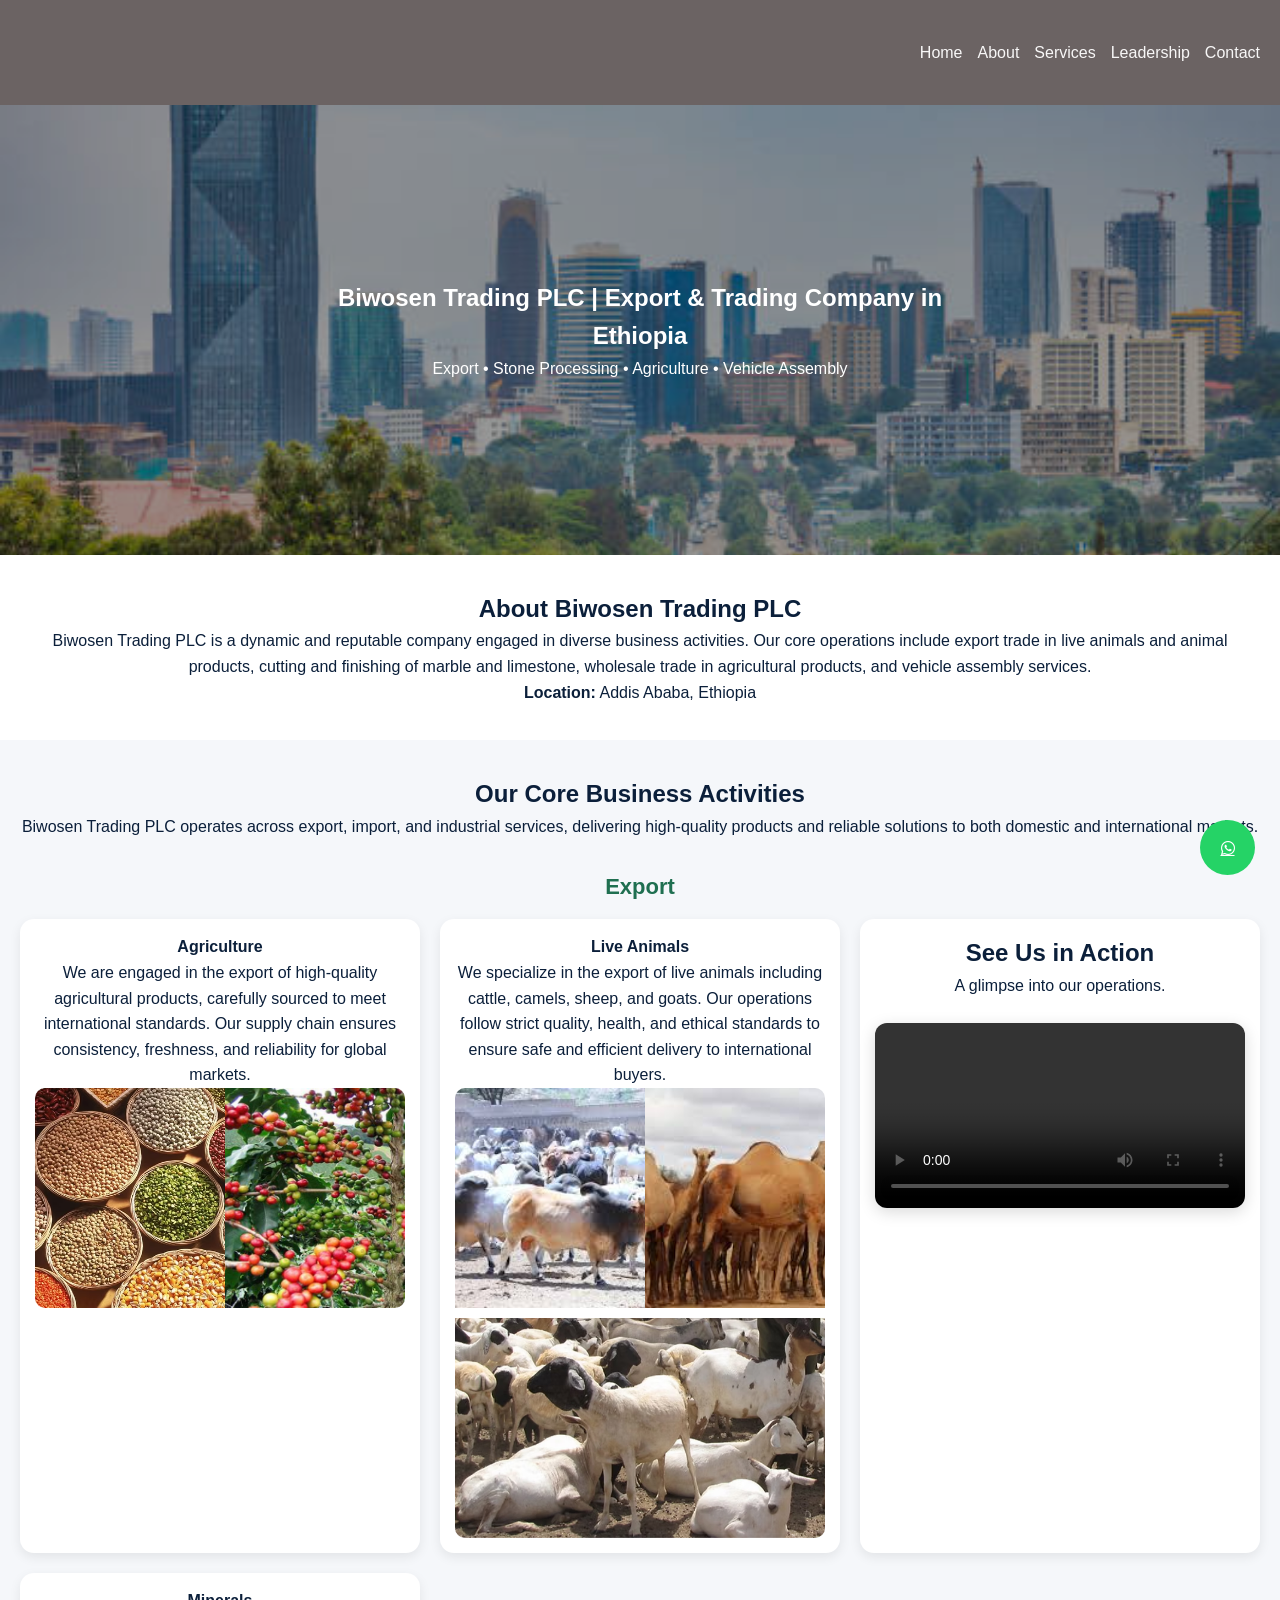
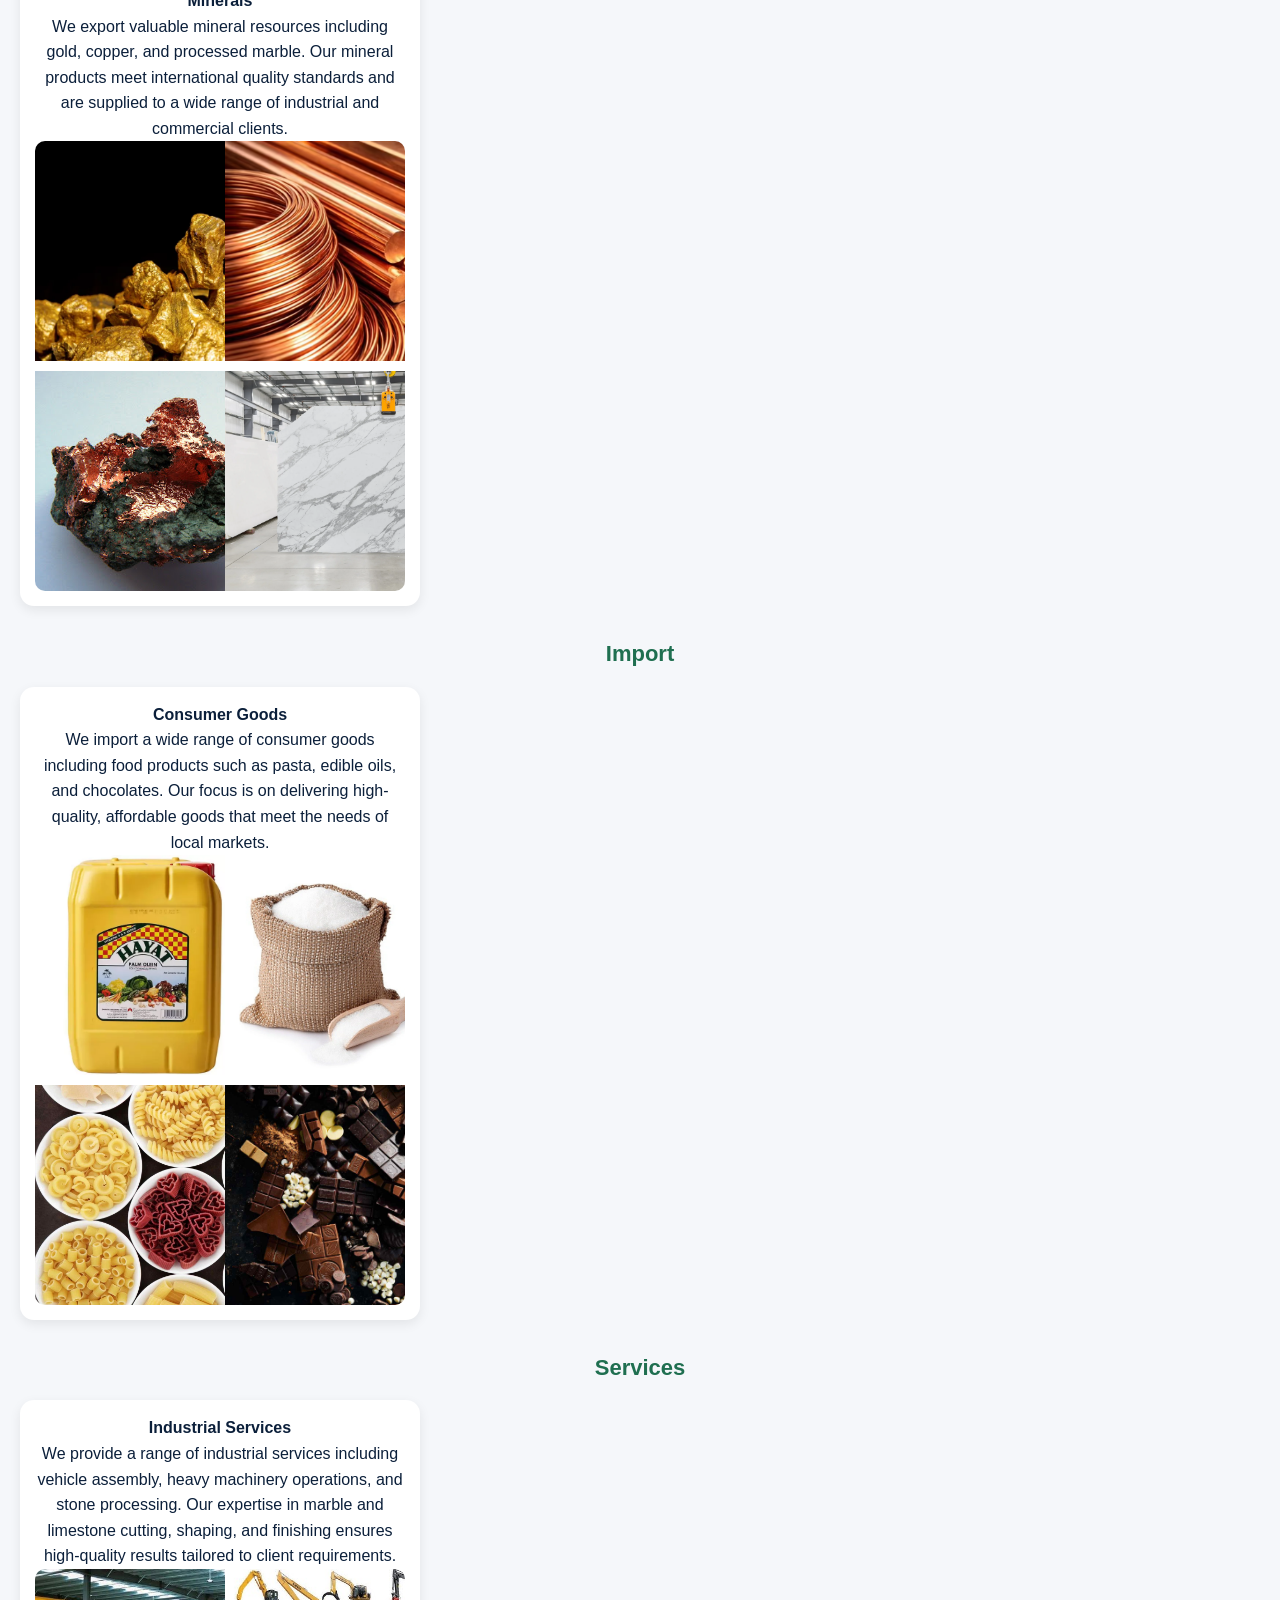
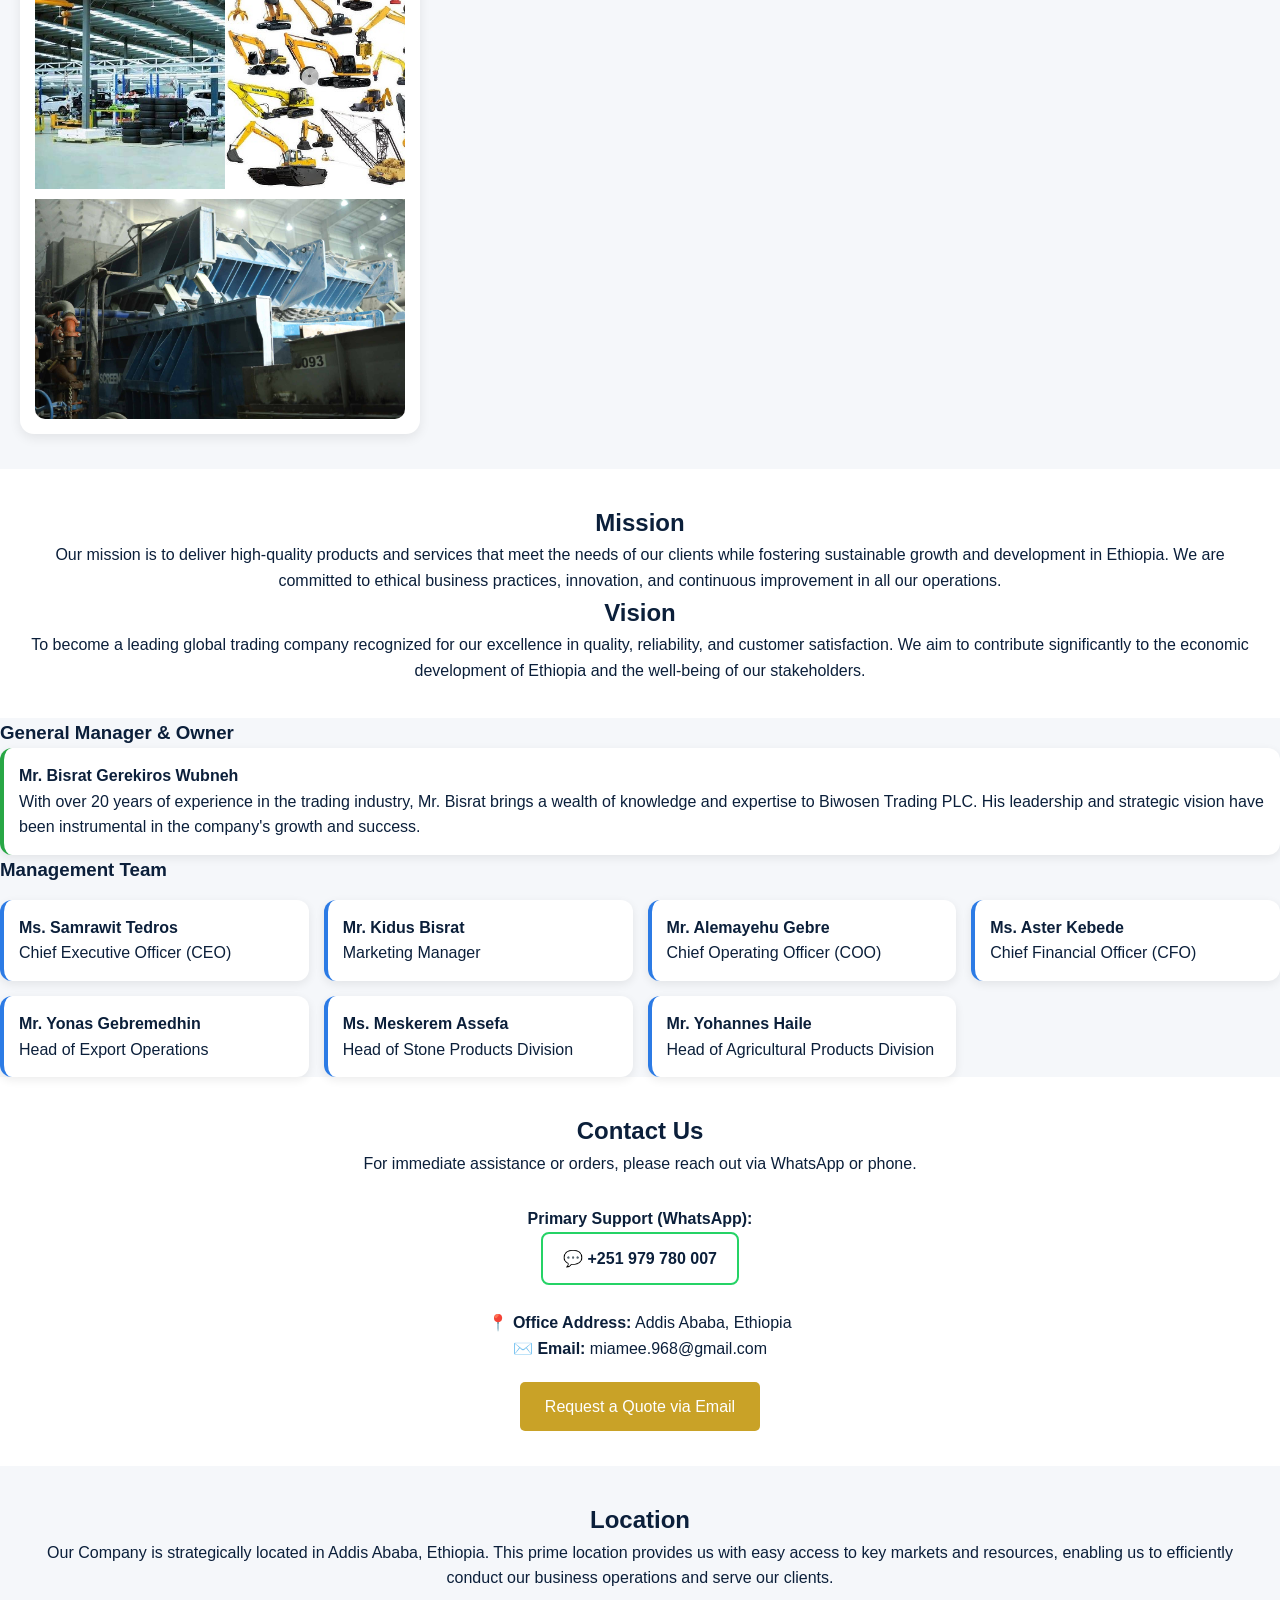
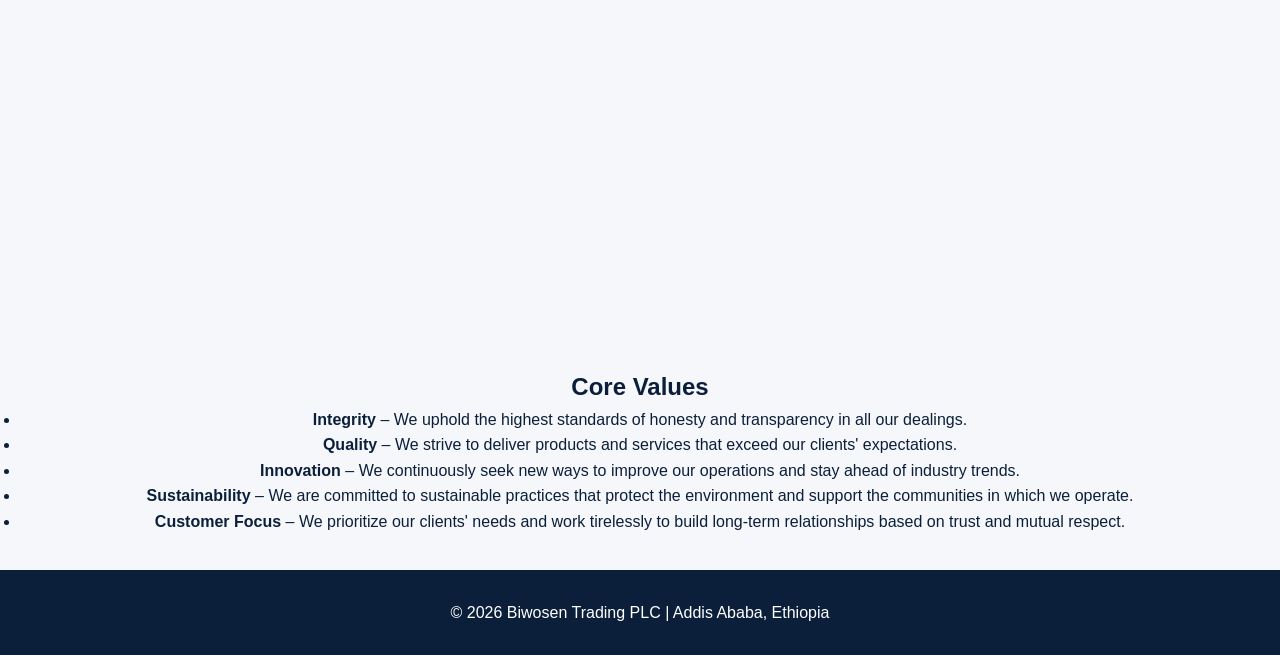
==== commit 455b8c3f: "logo, favicon, video" ====
--- a/index.html
+++ b/index.html
@@ -8,6 +8,11 @@
 <meta name="description" content="Biwosen Trading PLC is a leading trading company in Ethiopia specializing in live animals export, stone processing, agricultural wholesale, and vehicle assembly.">
 <!--searchable keywords on google-->
 <meta name="keywords" content="Ethiopia trading company, live animals export Ethiopia, marble stone Ethiopia, agriculture export Ethiopia, vehicle assembly Ethiopia">
+<!-- Favicon -->
+<!-- Favicon -->
+<!-- Favicon -->
+<link rel="icon" type="image/x-icon" href="images/favicon.ico">
+
 <!--WhatsApp -->
 <link rel="stylesheet" href="https://cdnjs.cloudflare.com/ajax/libs/font-awesome/6.5.0/css/all.min.css">
 
@@ -22,8 +27,17 @@
 
 <header>
 <div class="logo">
-  <a href="#home" style="color: white; text-decoration: none;">Biwosen Trading PLC</a>
-</div>  
+  <a href="#home">
+    <video
+      src="images/logo.mp4"
+      autoplay
+      loop
+      muted
+      playsinline
+      style="height: 65px; width: auto; display: block; border-radius: 6px;">
+    </video>
+  </a>
+</div></div>  
   <nav id="nav">
     <a href="#home">Home</a>
     <a href="#about">About</a>
@@ -76,6 +90,7 @@
     <div class="slider-container">
       <div class="slider">
         <img src="images/export/agriculture.jpg" alt="Agricultural products export">
+        <img src="images/export/coffee.jpg" alt="Agricultural products export">  
       </div>
     </div>
   </div>
@@ -94,6 +109,19 @@
       </div>
     </div>
   </div>
+  <!-- VIDEO SHOWCASE -->
+<section class="category-card">
+  <h2>See Us in Action</h2>
+  <p>A glimpse into our operations.</p>
+  <div style="margin-top: 25px; max-width: 800px; margin-left: auto; margin-right: auto;">
+    <video
+      src="images/export/butchering.mp4"
+      controls
+      style="width: 100%; border-radius: 12px; box-shadow: 0 4px 16px rgba(0,0,0,0.15);">
+      Your browser does not support the video tag.
+    </video>
+  </div>
+</section>
 
   <!-- Minerals -->
   <div class="category-card">
@@ -104,7 +132,8 @@
     <div class="slider-container">
       <div class="slider">
         <img src="images/export/gold.jpg" alt="Gold export">
-        <img src="images/export/copper.jpg" alt="Copper export">
+        <img src="images/export/copper_3.jpg" alt="Copper export">
+        <img src="images/export/copper_2.jpg" alt="Copper export">
         <img src="images/export/marble.jpg" alt="Marble export">
       </div>
     </div>
@@ -123,8 +152,10 @@
     </p>
     <div class="slider-container">
       <div class="slider">
+        <img src="images/import/hayat_oil.jpg" alt="sugar import">
+        <img src="images/import/sugar.jpg" alt="oil import">
+        
         <img src="images/import/pasta.jpg" alt="Pasta import">
-        <img src="images/import/oil2.jpg" alt="Cooking oil import">
         <img src="images/import/chocolate.jpg" alt="Chocolate import">
       </div>
     </div>
--- a/css/style.css
+++ b/css/style.css
@@ -22,8 +22,8 @@
   display: flex;
   justify-content: space-between;
   align-items: center;
-  background: #0B1F3A;
-  color: white;
+  background: #6b6363;
+  color: rgb(7, 7, 7);
   padding: 20px;
   flex-wrap: wrap;
   position: sticky;
@@ -42,7 +42,7 @@
 }
 
 nav a {
-  color: white;
+  color: rgb(248, 247, 247);
   margin-left: 15px;
   text-decoration: none;
 }
@@ -308,4 +308,13 @@
   .section {
     padding: 25px 15px;
   }
+
+  .logo {
+  font-weight: bold;
+  font-size: 16px;
+  max-width: 70%;
+  /* ADD THESE: */
+  display: flex;
+  align-items: center;
+}
 }
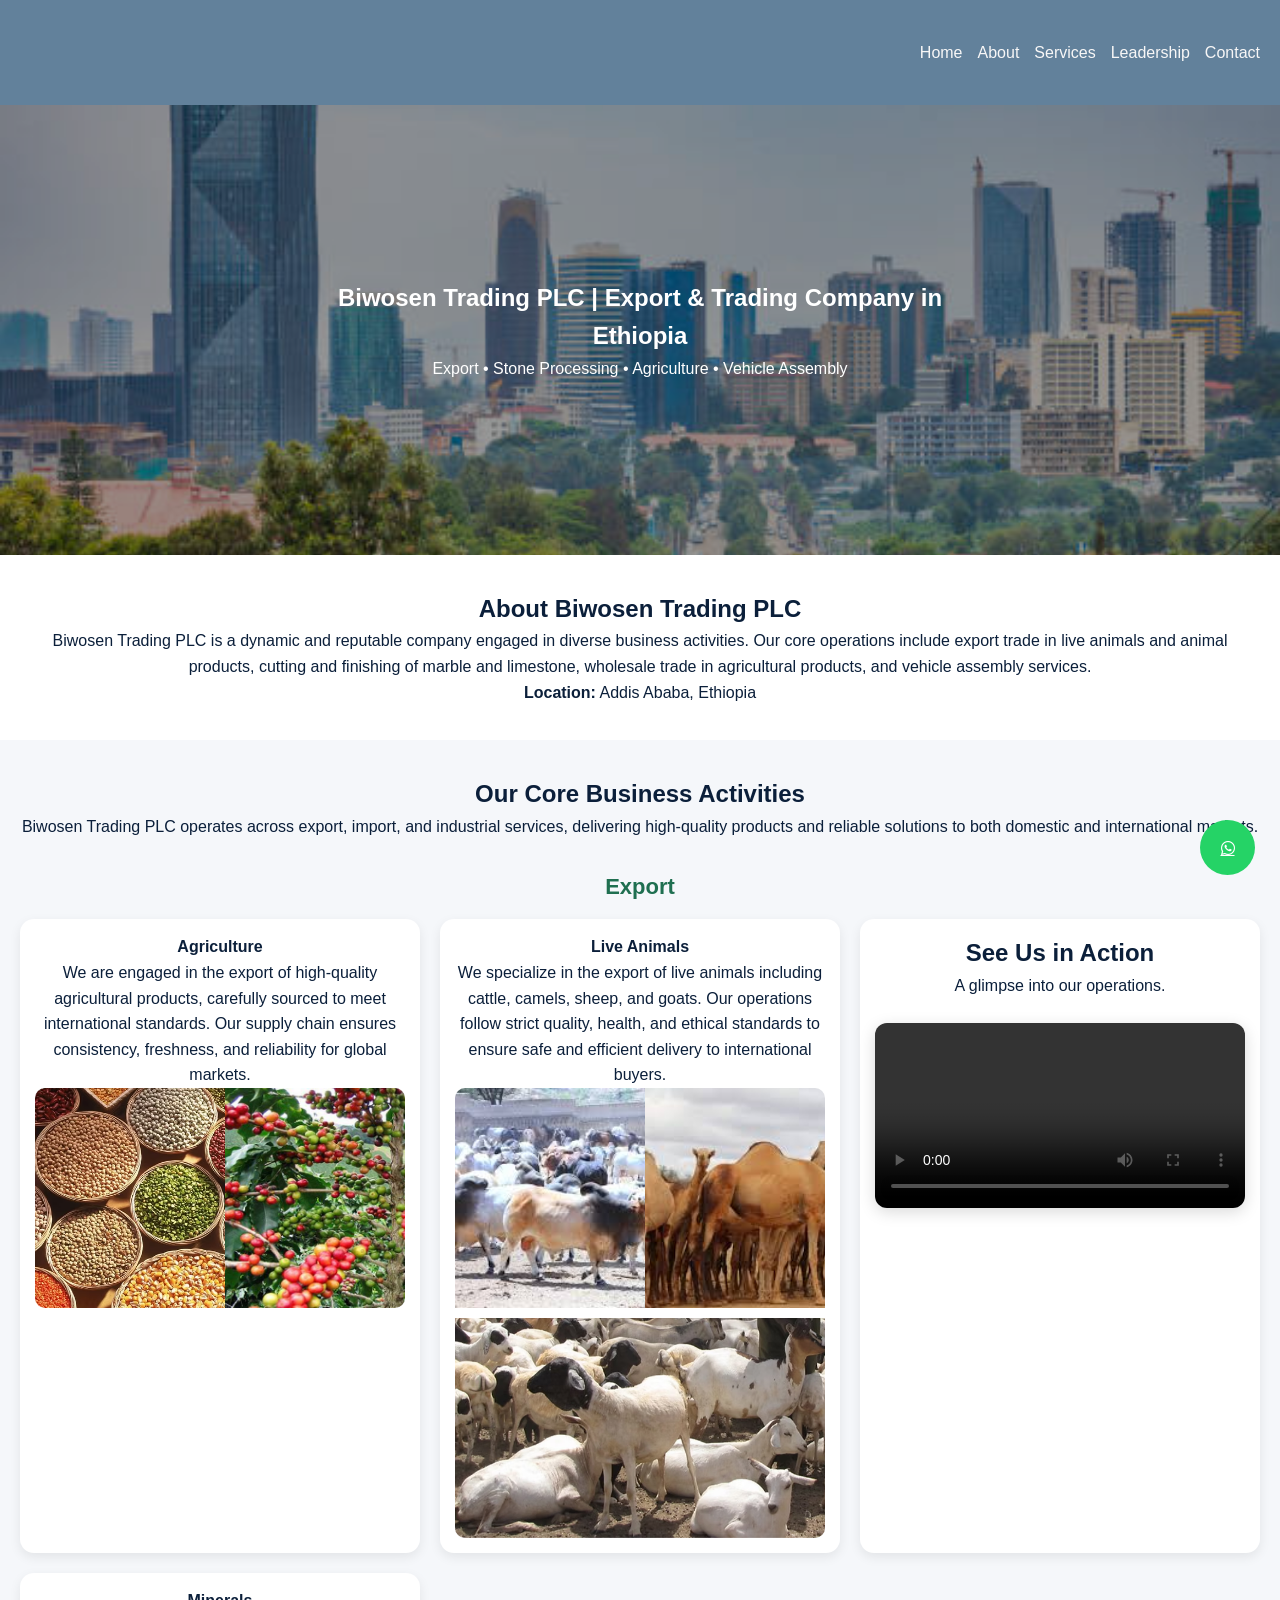
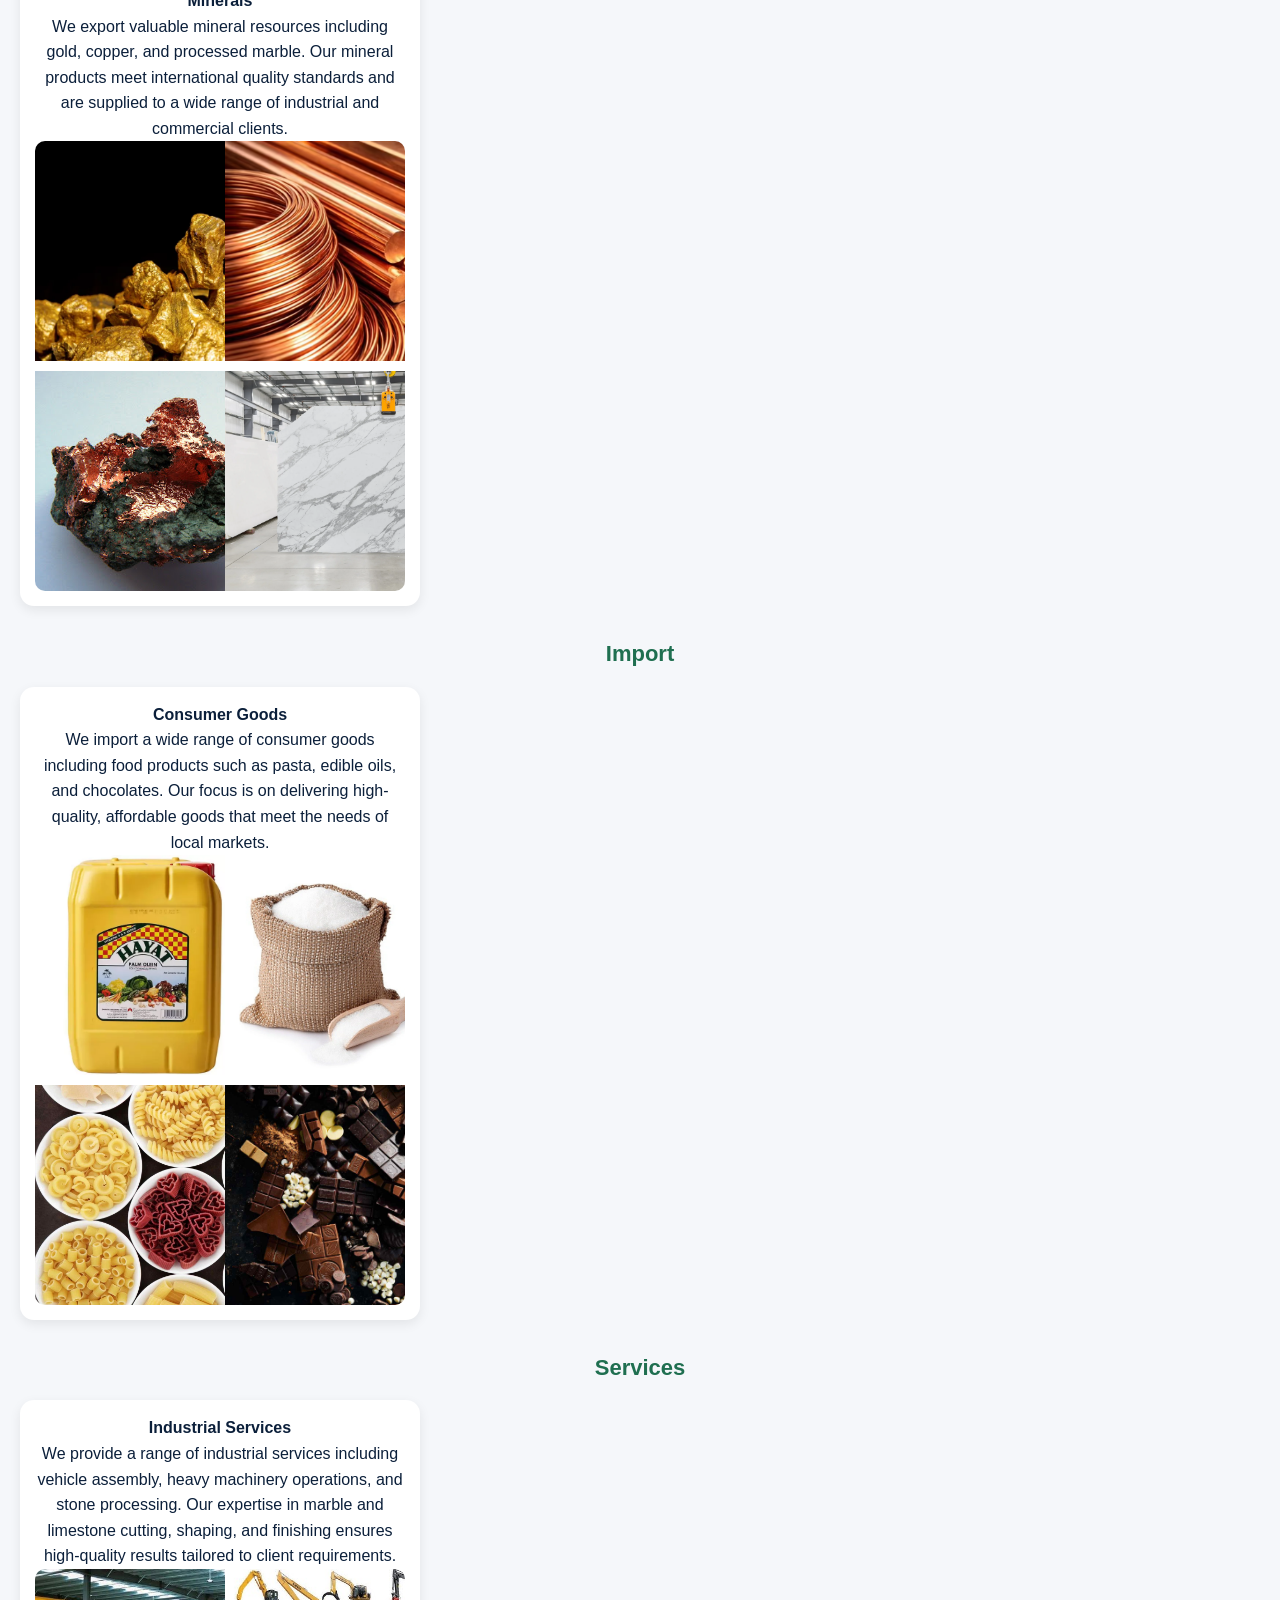
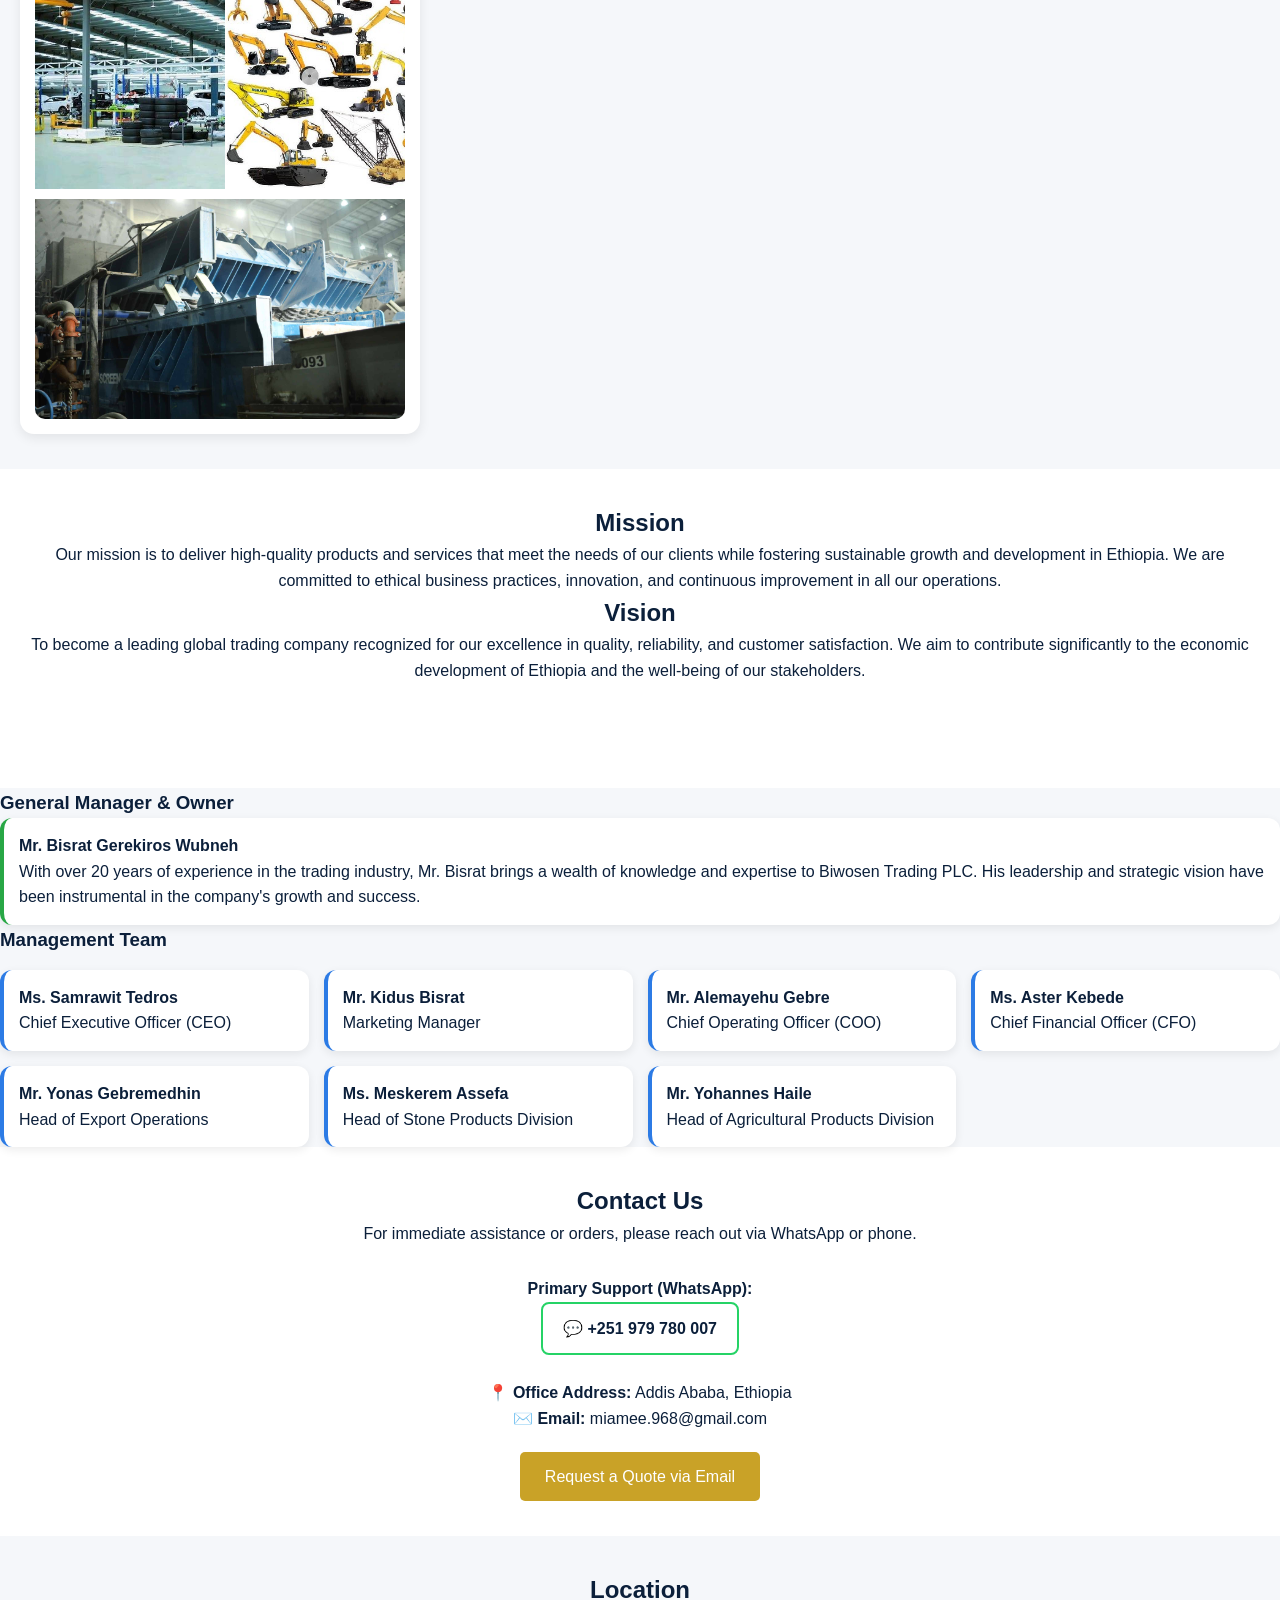
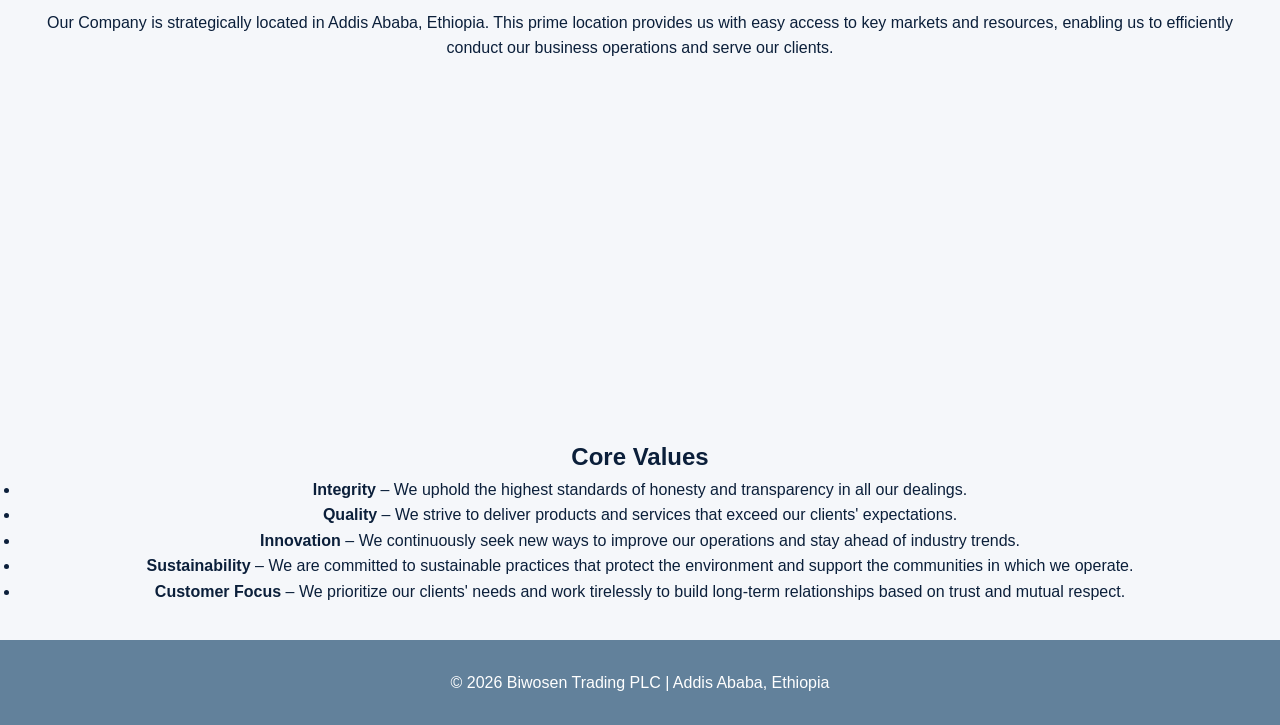
==== commit 5902d92e: "add leaderaship id" ====
--- a/index.html
+++ b/index.html
@@ -196,6 +196,7 @@
 </section>
 
 <!-- LEADERSHIP -->
+<section id="leadership" class="section light"></section>
 <div class="team-section">
 
   <h3 class="team-title">General Manager & Owner</h3>
--- a/css/style.css
+++ b/css/style.css
@@ -22,7 +22,7 @@
   display: flex;
   justify-content: space-between;
   align-items: center;
-  background: #6b6363;
+  background: #62819b;
   color: rgb(7, 7, 7);
   padding: 20px;
   flex-wrap: wrap;
@@ -269,7 +269,7 @@
 
 /* ================= FOOTER ================= */
 footer {
-  background: #0B1F3A;
+  background: #62819b;
   color: white;
   padding: 30px;
   text-align: center;
@@ -281,7 +281,7 @@
   nav {
     display: none;
     flex-direction: column;
-    background: #0B1F3A;
+    background: #62819b;
     position: absolute;
     top: 100%;
     left: 0;
